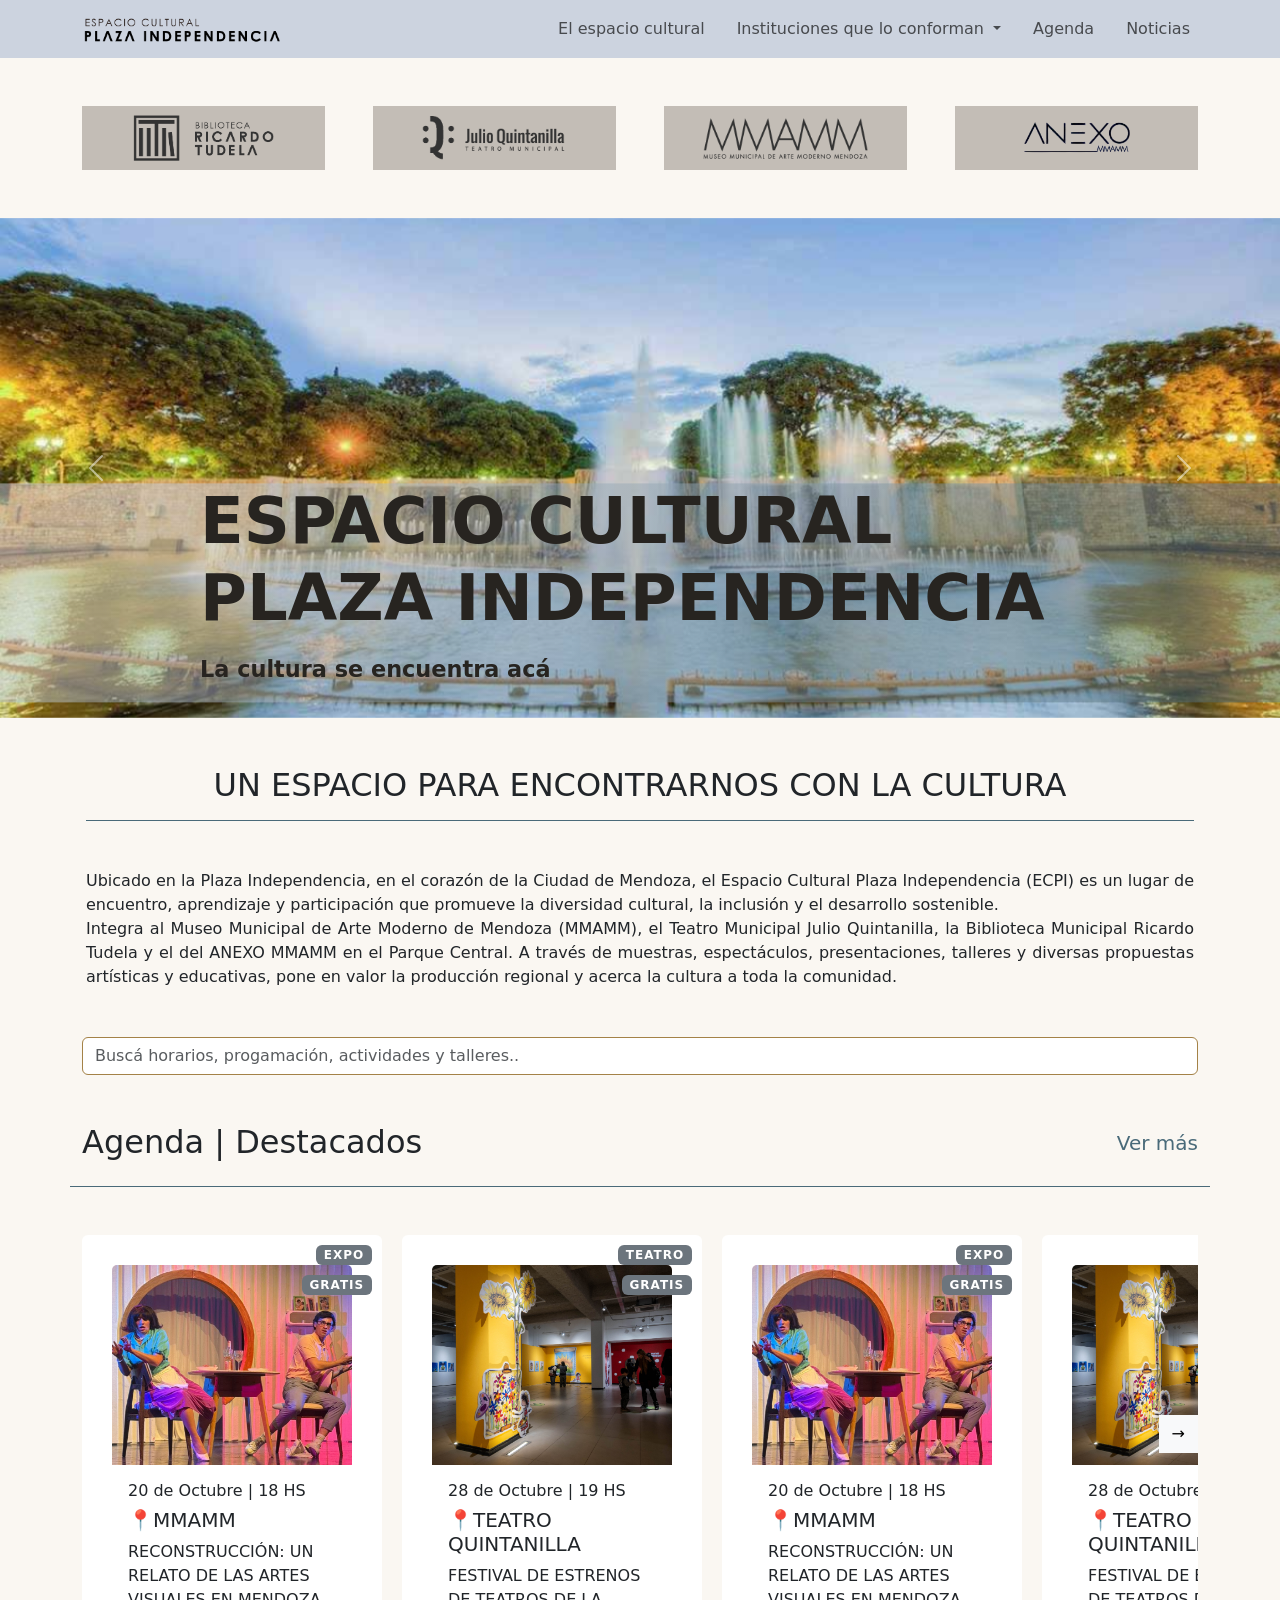
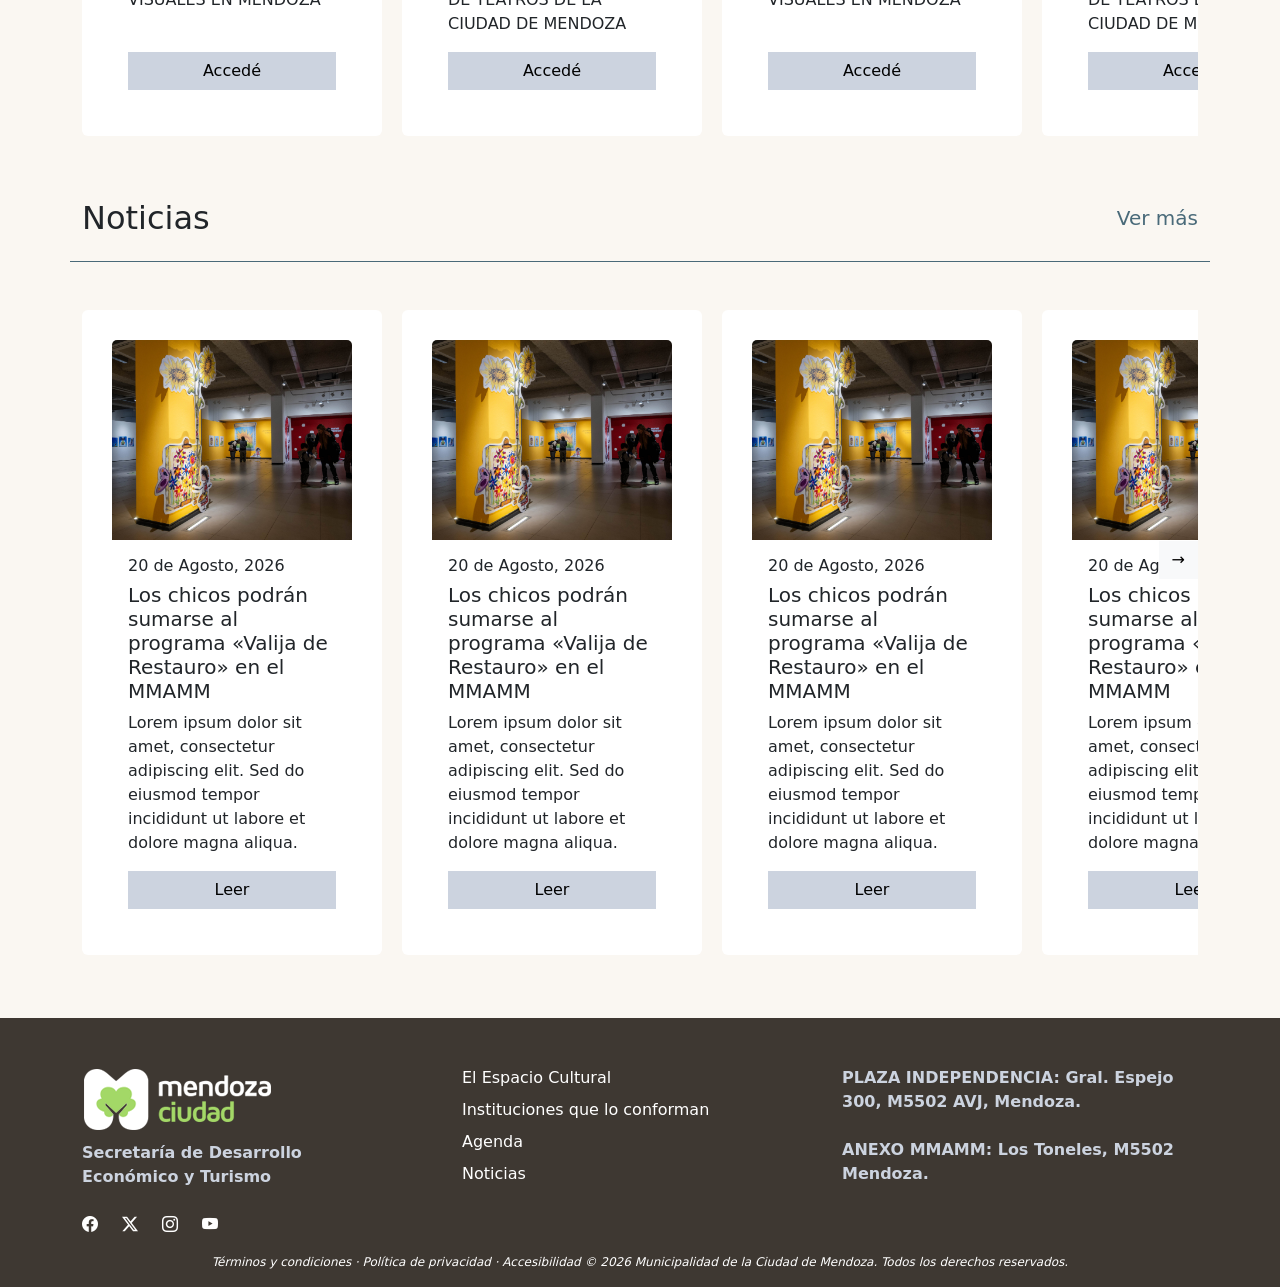
==== index.html @ b630074d "Add files via upload nueva pagina mmamm" ====
<!DOCTYPE html>
<html lang="en">

<head>
    <meta charset="UTF-8">
    <meta name="viewport" content="width=device-width, initial-scale=1.0">
    <link href="https://cdn.jsdelivr.net/npm/bootstrap@5.3.8/dist/css/bootstrap.min.css" rel="stylesheet"
        integrity="sha384-sRIl4kxILFvY47J16cr9ZwB07vP4J8+LH7qKQnuqkuIAvNWLzeN8tE5YBujZqJLB" crossorigin="anonymous">
    <link rel="stylesheet" href="https://cdn.jsdelivr.net/npm/bootstrap-icons@1.13.1/font/bootstrap-icons.min.css">
    <link rel="stylesheet" href="./style.css">
    <title>Espacio Cultural Plaza Independencia</title>
</head>

<body>

    <nav class="navbar navbar-expand-lg">

        <div class="container">

            <!-- LOGO -->
            <a class="navbar-brand" href="#">
                <img src="./Images/logo_plaza.png" alt="Espacio Cultural Ciudad de Mendoza">
            </a>

            <!-- BOTÓN HAMBURGUESA -->
            <button class="navbar-toggler" type="button" data-bs-toggle="collapse" data-bs-target="#menuPrincipal"
                aria-controls="menuPrincipal" aria-expanded="false" aria-label="Abrir menú">

                <span class="navbar-toggler-icon"></span>

            </button>

            <!-- MENÚ -->
            <div class="collapse navbar-collapse" id="menuPrincipal">

                <ul class="navbar-nav ms-auto  gap-1 gap-lg-3">

                    <li class="nav-item">
                        <a class="nav-link" href="#espacio-cultural">
                            El espacio cultural
                        </a>
                    </li>

                    <li class="nav-item dropdown">
                        <a class="nav-link dropdown-toggle" href="#" role="button" data-bs-toggle="dropdown"
                            aria-expanded="false">
                            Instituciones que lo conforman
                        </a>

                        <ul class="dropdown-menu">
                            <li>
                                <a class="dropdown-item" href="./biblio.html">
                                    Biblioteca Ricardo Tudela
                                </a>
                            </li>

                            <li>
                                <a class="dropdown-item" href="./teatro.html">
                                    Teatro Quintanilla
                                </a>
                            </li>

                            <li>
                                <a class="dropdown-item" href="#">
                                    MMAMM
                                </a>
                            </li>
                            <li>
                                <a class="dropdown-item" href="#">
                                    ANEXO MMAMM
                                </a>
                            </li>
                        </ul>
                    </li>

                    <li class="nav-item">
                        <a class="nav-link" href="#agenda">
                            Agenda
                        </a>
                    </li>

                    <li class="nav-item">
                        <a class="nav-link" href="#noticias">
                            Noticias
                        </a>
                    </li>

                </ul>

            </div>

        </div>

    </nav>
    <!-- BOTONES-->
    <section class="botones container d-flex flex-wrap justify-content-center gap-5 mt-5">
        <a href="./biblio.html" class="btn boton-institucion" id="biblio">
            <img src="./Images/biblio.png">
        </a>
        <a href="./teatro.html" class="btn boton-institucion" id="teatro">
            <img src="./Images/teatro.png">
        </a>
        <a href="./mmamm.html" class="btn boton-institucion" id="museo">
            <img src="./Images/museo.png">
        </a>
        <a href="#" class="btn boton-institucion" id="anexo">
            <img src="./Images/anexo.png">
        </a>
    </section>
    <!-- CAROUSEL-->
    <section id="carouselExample" class="carousel slide mi-carousel mt-5" data-bs-ride="carousel"
        data-bs-interval="3000">

        <div class="carousel-inner">

            <div class="carousel-item active">
                <img src="./Images/plaza-independencia.jpeg" class="d-block w-100" alt="Plaza Independencia">
            </div>

            <div class="carousel-item">
                <img src="./Images/plaza-independencia2.jpeg" class="d-block w-100" alt="Plaza Independencia">
            </div>

            <div class="carousel-item">
                <img src="./Images/plaza-independencia3.jpeg" class="d-block w-100" alt="Plaza Independencia">
            </div>

        </div>

        <!-- TEXTO SOBRE LA IMAGEN -->
        <div class="hero-texto">
            <h1 class="con-cursor">ESPACIO CULTURAL<br>PLAZA INDEPENDENCIA</h1>
            <p class="con-cursor">La cultura se encuentra acá</p>
        </div>

        <button class="carousel-control-prev" type="button" data-bs-target="#carouselExample" data-bs-slide="prev">
            <span class="carousel-control-prev-icon" aria-hidden="true"></span>
            <span class="visually-hidden">Anterior</span>
        </button>

        <button class="carousel-control-next" type="button" data-bs-target="#carouselExample" data-bs-slide="next">
            <span class="carousel-control-next-icon" aria-hidden="true"></span>
            <span class="visually-hidden">Siguiente</span>
        </button>

    </section>
    <!-- QUIENES SOMOS-->
    <section class="container mt-5 mb-5 px-3">
        <h2 class="text-center pb-3 encabezado-seccion con-cursor">UN ESPACIO PARA ENCONTRARNOS CON LA CULTURA</h2>
        <div class="descrip-biblio text-justificado mt-5 con-cursor">
            Ubicado en la Plaza Independencia, en el corazón de la Ciudad de
            Mendoza, el Espacio Cultural Plaza Independencia (ECPI) es un lugar de encuentro, aprendizaje y
            participación que promueve la diversidad cultural, la inclusión y el desarrollo sostenible.<BR>

            Integra al <span class="espacios">Museo Municipal de Arte Moderno de Mendoza (MMAMM)</span>, el <span
                class="espacios">Teatro Municipal Julio Quintanilla</span>, la
            <span class="espacios">Biblioteca Municipal Ricardo Tudela</span> y el del <span class="espacios">ANEXO
                MMAMM</span> en el Parque Central. A través de muestras,
            espectáculos, presentaciones, talleres y diversas propuestas artísticas y educativas, pone en valor la
            producción regional y acerca la cultura a toda la comunidad.
        </div>

    </section>
    <!-- BUSCADOR-->
    <section class="container input-group buscador mx-auto mt-5 mb-5">
        <!--<span class="input-group-text">
            🔍
        </span>-->

        <input type="search" class="form-control" placeholder="Buscá horarios, progamación, actividades y talleres..">
    </section>
    <!-- AGENDA-->
    <section class="container mt-5">
        <!-- TITULO-->
        <div class="row align-items-center encabezado-seccion pb-3">

            <div class="col">
                <h2 class="con-cursor">Agenda | Destacados</h2>
            </div>

            <div class="col text-end">
                <h5 class="con-cursor"><a href="#">Ver más</a></h5>
            </div>

        </div>

        <!-- CARDS-->
        <div class="cards-wrapper mt-5">
            <button class="btn btn-light" id="botonScrollLeft">←</button>
            <div class="cards-container">

                <div class="card" style="width: 18rem;">
                    <span class="badge text-bg-secondary tipo">EXPO</span>
                    <span class="badge text-bg-secondary gratis">GRATIS</span>
                    <img src="./Images/unnamed.jpg" class="card-img-top" alt="AGENDA">
                    <div class="card-body">
                        <h6 class="card-title">20 de Octubre | 18 HS</h6>
                        <h5>📍MMAMM</h5>
                        <p class="card-text">RECONSTRUCCIÓN: UN RELATO DE LAS ARTES VISUALES EN MENDOZA</p>
                        <a href="#" class="btn btn-primary btn-verMas">Accedé</a>
                    </div>
                </div>

                <div class="card" style="width: 18rem;">
                    <span class="badge text-bg-secondary tipo">TEATRO</span>
                    <span class="badge text-bg-secondary gratis">GRATIS</span>
                    <img src="./Images/unnamed-1-2048x1366.jpg" class="card-img-top" alt="AGENDA">
                    <div class="card-body">
                        <h6 class="card-title">28 de Octubre | 19 HS</h6>
                        <h5>📍TEATRO QUINTANILLA</h5>
                        <p class="card-text">FESTIVAL DE ESTRENOS DE TEATROS DE LA CIUDAD DE MENDOZA</p>
                        <a href="#" class="btn btn-primary btn-verMas">Accedé</a>
                    </div>
                </div>

                <div class="card" style="width: 18rem;">
                    <span class="badge text-bg-secondary tipo">EXPO</span>
                    <span class="badge text-bg-secondary gratis">GRATIS</span>
                    <img src="./Images/unnamed.jpg" class="card-img-top" alt="AGENDA">
                    <div class="card-body">
                        <h6 class="card-title">20 de Octubre | 18 HS</h6>
                        <h5>📍MMAMM</h5>
                        <p class="card-text">RECONSTRUCCIÓN: UN RELATO DE LAS ARTES VISUALES EN MENDOZA</p>
                        <a href="#" class="btn btn-primary btn-verMas">Accedé</a>
                    </div>
                </div>

                <div class="card" style="width: 18rem;">
                    <span class="badge text-bg-secondary tipo">TEATRO</span>
                    <span class="badge text-bg-secondary gratis">GRATIS</span>
                    <img src="./Images/unnamed-1-2048x1366.jpg" class="card-img-top" alt="AGENDA">
                    <div class="card-body">
                        <h6 class="card-title">28 de Octubre | 19 HS</h6>
                        <h5>📍TEATRO QUINTANILLA</h5>
                        <p class="card-text">FESTIVAL DE ESTRENOS DE TEATROS DE LA CIUDAD DE MENDOZA</p>
                        <a href="#" class="btn btn-primary btn-verMas">Accedé</a>
                    </div>
                </div>

                <div class="card" style="width: 18rem;">
                    <span class="badge text-bg-secondary tipo">EXPO</span>
                    <span class="badge text-bg-secondary gratis">GRATIS</span>
                    <img src="./Images/unnamed.jpg" class="card-img-top" alt="AGENDA">
                    <div class="card-body">
                        <h6 class="card-title">20 de Octubre | 18 HS</h6>
                        <h5>📍MMAMM</h5>
                        <p class="card-text">RECONSTRUCCIÓN: UN RELATO DE LAS ARTES VISUALES EN MENDOZA</p>
                        <a href="#" class="btn btn-primary btn-verMas">Accedé</a>
                    </div>
                </div>

                <div class="card" style="width: 18rem;">
                    <span class="badge text-bg-secondary tipo">TEATRO</span>
                    <span class="badge text-bg-secondary gratis">GRATIS</span>
                    <img src="./Images/unnamed-1-2048x1366.jpg" class="card-img-top" alt="AGENDA">
                    <div class="card-body">
                        <h6 class="card-title">28 de Octubre | 19 HS</h6>
                        <h5>📍TEATRO QUINTANILLA</h5>
                        <p class="card-text">FESTIVAL DE ESTRENOS DE TEATROS DE LA CIUDAD DE MENDOZA</p>
                        <a href="#" class="btn btn-primary btn-verMas">Accedé</a>
                    </div>
                </div>

                <div class="card" style="width: 18rem;">
                    <span class="badge text-bg-secondary tipo">EXPO</span>
                    <span class="badge text-bg-secondary gratis">GRATIS</span>
                    <img src="./Images/unnamed.jpg" class="card-img-top" alt="AGENDA">
                    <div class="card-body">
                        <h6 class="card-title">20 de Octubre | 18 HS</h6>
                        <h5>📍MMAMM</h5>
                        <p class="card-text">RECONSTRUCCIÓN: UN RELATO DE LAS ARTES VISUALES EN MENDOZA</p>
                        <a href="#" class="btn btn-primary btn-verMas">Accedé</a>
                    </div>
                </div>
            </div>
            <button class="btn btn-light" id="botonScrollRight">→</button>
        </div>
    </section>
    <!-- NOTICIAS-->
    <section class="container mt-5">
        <!-- TITULO-->
        <div class="row align-items-center encabezado-seccion pb-3">

            <div class="col">
                <h2 class="con-cursor">Noticias</h2>
            </div>

            <div class="col text-end">
                <h5 class="con-cursor"> <a href="#">Ver más</a></h5>
            </div>

        </div>

        <!-- CARDS-->
        <div class="cards-wrapper mt-5">
            <button class="btn btn-light" id="botonScrollLeftNews">←</button>
            <div class="cards-container news-container">

                <div class="card noticia-card" style="width: 24rem;">
                    <img src="./Images/unnamed-1-2048x1366.jpg" class="card-img-top" alt="noticias">
                    <div class="card-body">
                        <h6 class="card-title">20 de Agosto, 2026</h6>
                        <h5 class="card-title">Los chicos podrán sumarse al programa «Valija de Restauro» en el MMAMM
                        </h5>
                        <p class="card-text">Lorem ipsum dolor sit amet, consectetur adipiscing elit. Sed do eiusmod
                            tempor incididunt ut labore et dolore magna aliqua.</p>
                        <a href="#" class="btn btn-primary btn-verMas">Leer</a>
                    </div>
                </div>

                <div class="card noticia-card" style="width: 24rem;">
                    <img src="./Images/unnamed-1-2048x1366.jpg" class="card-img-top" alt="noticias">
                    <div class="card-body">
                        <h6 class="card-title">20 de Agosto, 2026</h6>
                        <h5 class="card-title">Los chicos podrán sumarse al programa «Valija de Restauro» en el MMAMM
                        </h5>
                        <p class="card-text">Lorem ipsum dolor sit amet, consectetur adipiscing elit. Sed do eiusmod
                            tempor incididunt ut labore et dolore magna aliqua.</p>
                        <a href="#" class="btn btn-primary btn-verMas">Leer</a>
                    </div>
                </div>

                <div class="card noticia-card" style="width: 24rem;">
                    <img src="./Images/unnamed-1-2048x1366.jpg" class="card-img-top" alt="noticias">
                    <div class="card-body">
                        <h6 class="card-title">20 de Agosto, 2026</h6>
                        <h5 class="card-title">Los chicos podrán sumarse al programa «Valija de Restauro» en el MMAMM
                        </h5>
                        <p class="card-text">Lorem ipsum dolor sit amet, consectetur adipiscing elit. Sed do eiusmod
                            tempor incididunt ut labore et dolore magna aliqua.</p>
                        <a href="#" class="btn btn-primary btn-verMas">Leer</a>
                    </div>
                </div>

                <div class="card noticia-card" style="width: 24rem;">
                    <img src="./Images/unnamed-1-2048x1366.jpg" class="card-img-top" alt="noticias">
                    <div class="card-body">
                        <h6 class="card-title">20 de Agosto, 2026</h6>
                        <h5 class="card-title">Los chicos podrán sumarse al programa «Valija de Restauro» en el MMAMM
                        </h5>
                        <p class="card-text">Lorem ipsum dolor sit amet, consectetur adipiscing elit. Sed do eiusmod
                            tempor incididunt ut labore et dolore magna aliqua.</p>
                        <a href="#" class="btn btn-primary btn-verMas">Leer</a>
                    </div>
                </div>

                <div class="card noticia-card" style="width: 24rem;">
                    <img src="./Images/unnamed-1-2048x1366.jpg" class="card-img-top" alt="noticias">
                    <div class="card-body">
                        <h6 class="card-title">20 de Agosto, 2026</h6>
                        <h5 class="card-title">Los chicos podrán sumarse al programa «Valija de Restauro» en el MMAMM
                        </h5>
                        <p class="card-text">Lorem ipsum dolor sit amet, consectetur adipiscing elit. Sed do eiusmod
                            tempor incididunt ut labore et dolore magna aliqua.</p>
                        <a href="#" class="btn btn-primary btn-verMas">Leer</a>
                    </div>
                </div>

            </div>
            <button class="btn btn-light" id="botonScrollRightNews">→</button>
        </div>


    </section>
    <!-- FOOTER-->
    <section class="footer">
        <div class="container mt-5 pt-5 ">
            <div class="row g-4">
                <div class="col-12 col-md-4 d-flex flex-column gap-2 primer-columna">
                    <div class="d-flex align-items-start logo"><img src="./Images/logo-footer.png"></div>
                    <div>
                        <p class="con-cursor"> Secretaría de Desarrollo<br>
                            Económico y Turismo</p>
                    </div>
                    <div class="d-flex gap-4">
                        <a href="#"><i class="bi bi-facebook"></i></a>
                        <a href="#"><i class="bi bi-twitter-x"></i></a>
                        <a href="#"><i class="bi bi-instagram"></i></a>
                        <a href="#"><i class="bi bi-youtube"></i></a>
                    </div>
                </div>
                <div class="col-12 col-md-4 seg-columna">
                    <ul class="d-flex flex-column gap-2 ps-0 lista-footer">
                        <li><a href="#">El Espacio Cultural</a></li>
                        <li><a href="#">Instituciones que lo conforman</a></li>
                        <li><a href="#">Agenda</a></li>
                        <li><a href="#">Noticias</a></li>
                    </ul>
                </div>
                <div class="col-12 col-md-4 ultima-columna d-flex flex-column gap-2">
                    <p class="con-cursor"> PLAZA INDEPENDENCIA:
                        Gral. Espejo 300, M5502 AVJ, Mendoza.</p>

                    <p class="con-cursor"> ANEXO MMAMM:
                        Los Toneles, M5502 Mendoza.</p>

                </div>
            </div>
            <div class="row piso-footer pt-3 pb-3">
                <div class="col-12 con-cursor">Términos y condiciones · Política de privacidad · Accesibilidad
                    © 2026 Municipalidad de la Ciudad de Mendoza. Todos los derechos reservados.
                </div>
            </div>
        </div>


    </section>








    <script src="./script.js"> </script>
    <script src="https://cdn.jsdelivr.net/npm/bootstrap@5.3.8/dist/js/bootstrap.bundle.min.js"
        integrity="sha384-FKyoEForCGlyvwx9Hj09JcYn3nv7wiPVlz7YYwJrWVcXK/BmnVDxM+D2scQbITxI"
        crossorigin="anonymous"></script>
</body>

</html>
---- style.css ----
:root {
--color-nav: #CCD3DF;
--color-texto-nav: #2C3D44;
--color-fondo: #FAF7F2;
--color-fondo-cardAgenda: #D9D9D9;
--color-fondo-cardNoticia: #FFFFFF;
--color-letras-hero: #272420;
--color-texto-titulos: #000000;
--color-footer: #3E3832;
--color-boton-espacios-base: #C3BDB6;
--color-boton-biblio: #876B3B;
--color-boton-teatro: #5E6435;
--color-boton-mam: #3B545E;
--color-boton-anexo: #598192;
--color-badge-tipo: #AFB77B; 
--color-badge-gratis: #AFB77B;
--color-borde-buscador: #A48247;
--color-fondo-info: #DEDBD8;
--color-fondo-celeste: #598192;
--color-fondo-celeste-bright: #D6DEE1;
--color-fondos-biblio: #D2C2A8; 
--color-btn-vermas: #919B4F;
--color-btn-vermas-hover: #444828;
--color-btn-noticias: #496A79;
--color-fondos-teatro: #C9CEAC;
--color-hover-teatro: #2A2D1B;
--color-cards-teatro-detalle: #E1E3D4;
--color-card-informativa: #E4DED2;
}


body {

    background-color: var(--color-fondo);

}


.navbar-brand img {
    width: 200px;
    min-width: 120px;
    height: auto;
    transition: transform 1s ease-in-out;
}

.navbar-brand:hover {
    transform: scale(1.05);
   

}

/* Tablet */
@media (max-width: 991px) {
    .navbar-brand img {
        width: 180px;
    }
}

/* Celular */
@media (max-width: 576px) {
    .navbar-brand img {
        width: 160px;
    }
}

.navbar {
    background-color: var(--color-nav);
}

.nav-link {
     transition: transform 0.2s ease;
}

.nav-link:hover {
    transform: scale(1.03);
    
}


/*--------BOTONES---------*/

.botones img{
    height: 50px;
    width: 215px;
    object-fit: contain;
}

.botones a{
    background-color: var(--color-boton-espacios-base);
    border-radius: 0;
    flex: 1;
}


#biblio:hover {
    background-color: var(--color-boton-biblio);
    box-shadow:  0 0 8px var(--color-boton-biblio);

}

#biblio:active {
    background-color:var(--color-boton-biblio);
}

#teatro:hover {
    background-color: var(--color-boton-teatro);
    box-shadow:  0 0 8px var(--color-boton-teatro);

}

#museo:hover {
    background-color: var(--color-boton-mam);
    box-shadow:  0 0 8px var(--color-boton-mam);

}

#anexo:hover {
    background-color: var(--color-boton-anexo);
    box-shadow:  0 0 8px var(--color-boton-anexo);

}

/*--------SLIDES---------*/

.mi-carousel {
    width: 100%;
    margin: 0 auto;
    position: relative;
    overflow: hidden;
}

.mi-carousel .carousel-item img {
    width: 100%;
    height: 500px;
    object-fit: cover;
}


.hero-texto {
    position: absolute;
    top: 75%;
    transform: translateY(-50%);
    z-index: 10;
    color: var(--color-letras-hero);    

    background: linear-gradient(
        135deg,
        rgba(204, 211, 223, 0.5),
        rgba(73, 106, 121, 0.5)
    );
    padding: 0 200px;
    width: 100%;
}

.hero-texto h1 {
    font-size: clamp(2rem, 5vw, 4rem);
    font-weight: 700;
    margin-bottom: 1rem;
}

.hero-texto p {
    font-size: clamp(1rem, 3vw, 1.4rem);
    font-weight: 600;
}

@media (max-width: 576px) {

    .mi-carousel {
        width: 100%;
        
    }

    .mi-carousel .carousel-item img {
        height: 350px;
    }

    .hero-texto {
        top: 50%;
        left: 5%;
        width: 60%;
        padding: 10px 15px;
    }

    .hero-texto h1 {
        font-size: 1.5rem;
        margin-bottom: 0.3rem;
    }

    .hero-texto p {
        font-size: 1rem;
    }
}

/*------------DESCRIPCION ESPACIO CULTURAL--------------*/

.espacios {
    transition: all 0.25s ease, color 0.25s ease;
    border-radius: 4px;
}

@media (hover: hover) {
    .espacios:hover {
        background-color: #E8E9E0;
        color: var(--color-boton-teatro);
        cursor: default;
        font-weight: 500;
    }
}

@media (prefers-reduced-motion: reduce) {
    .espacios {
        transition: none;
    }
}


/*------------BUSCADOR--------------*/

.buscador {
    width: 100%;
}


.buscador .input-group-text {
    background-color: var(--color-boton-espacios-base);
    border-color: var(--color-borde-buscador);
    
}

.buscador .form-control {
    border-color: var(--color-borde-buscador);
    background-color: var(--color-fondo-cardNoticia);
}

.buscador .form-control:focus {
    border-color: var(--color-btn-noticias);
    box-shadow: none;
}

@media (max-width: 576px) {

    .buscador {
        width: 100%;
    }
}


/*------------AGENDA--------------*/

.encabezado-seccion {
    border-bottom: 1px solid var(--color-btn-noticias);
}

.encabezado-seccion a{
    text-decoration: none;
    color: var(--color-btn-noticias);
}

.encabezado-seccion a:hover {
    color: var(--color-boton-mam);
    font-weight: 650;
}

.encabezado-seccion a:active {
    color: var(--color-boton-mam);
    font-weight: 650;
}

.btn {
    border-radius: 0;
    
}


.btn-verMas{
    background-color: var(--color-nav);
    border-color: var(--color-nav);
    color: var(--color-texto-titulos);

}

.btn-verMas:hover {
    background-color: var(--color-boton-mam);
    border-color: var(--color-boton-mam);
    
}


.btn-verMas-biblio{
    background-color: var(--color-fondos-biblio);
    border-color: var(--color-fondos-biblio);
    color: var(--color-texto-titulos);

}

.btn-verMas-biblio:hover {
    background-color: var(--color-btn-vermas-hover);
    border-color: var(--color-btn-vermas-hover);
    
}



.tipo {
    position: absolute;
    align-self: end;
    top: 10px;
    right: 10px;
    letter-spacing: 1px;
    
}

.gratis  {
    position: absolute;
    align-self: end;
    top: 40px;
    right: 10px;
    letter-spacing: 1px;

}


.cards-container {
    display: flex;
    gap: 20px;
    overflow-x: auto;
    padding-bottom: 15px;
    scrollbar-width: none;
    position: relative;
    width: 100%;
    

}



.cards-container .card {
    flex: 0 0 300px;
}

.card {
    border: none;
}


.cards-container .card img {
    width: 100%;
    height: 200px;
    object-fit: cover;
}

/* saco la barra del scroll*/
.cards-container::-webkit-scrollbar {
    display: none;
}

.cards-wrapper {
    position: relative;
    width: 100%;
}

.noticia-card {
    flex: 0 0 500px;
}

.noticia-card img {
    width: 100%;
    height: 280px;
    object-fit: cover;
}



#botonScrollRight {
    position: absolute;
    right: 0;
    top: 35%;
    z-index: 10;
    
}

#botonScrollLeft {
    position: absolute;
    display: none;
    left: 0;
    top: 35%;
    z-index: 10;
}

#botonScrollLeftNews {
    position: absolute;
    display: none;
    left: 0;
    top: 35%;
    z-index: 10;
}

#botonScrollRightNews {
    position: absolute;
    right: 0;
    top: 35%;
    z-index: 10;

}


/* Mantener las tarjetas del carrusel en una fila */
.cards-container {
    align-items: stretch;
}

/* Cada tarjeta conserva su ancho y ocupa la altura de la fila */
.cards-container .card {
    display: flex;
    flex-direction: column;
    flex-shrink: 0;
}

/* El cuerpo ocupa el espacio disponible */
.cards-container .card-body {
    display: flex;
    flex-direction: column;
    flex: 1;
}

/* Todos los botones quedan abajo */
.cards-container .btn-verMas {
    margin-top: auto;
    width: 100%;
}


@media (max-width: 575.98px) {
    #botonScrollRight,
    #botonScrollLeft {
        display: none !important;
    }
}


/*------------NOTICIAS--------------*/

.btn-noticia{
    background-color: var(--color-btn-noticias);
}

.btn-noticia:hover {
    background-color: var(--color-texto-nav);
}


/*------------FOOTER--------------*/





.footer {
    background-color: var(--color-footer);
}

.footer p, .footer li{
    color: var(--color-nav);
}

.lista-footer li{
list-style:  none;
}

li a{
    text-decoration: none;
    color: var(--color-fondo-cardNoticia);
    
}

li{
    transition: transform 0.2s ease-in;
}

.lista-footer li:hover{
    transform: scale(1.02);
}


.logo {
    
    display: block;
    margin-left: 0;
    margin-right: auto;
}

.primer-columna {
    font-weight: 600;
    justify-content: center;
}

.seg-columna {
    justify-content: left;
}


.ultima-columna {
    
    text-align: left;
    font-weight: 600;
    
}

.bi {
    color: var(--color-fondo-cardNoticia);
    height: 30px;
    width: auto;
    
}


.piso-footer{
    color: var(--color-fondo-cardNoticia);
    justify-content: center;
    font-style: italic;
    text-align: center;
}

.piso-footer {
    font-size: 12px;
}


/*------------HERO BIBLIOTECA--------------*/

#fotoBiblio, #fotoTeatro, #fotoMmamm {
    width: 100%;
    height: 500px;
    object-fit: cover;
}



/*------------HITOS HISTORICOS BIBLIOTECA--------------*/


/* HISTORIA - LÍNEA DE TIEMPO HORIZONTAL */


.linea-tiempo-horizontal {
    display: grid;
    grid-template-columns: repeat(3, minmax(0, 1fr));
    position: relative;
}

/* Línea que conecta los hitos */
.linea-tiempo-horizontal::before {
    content: "";
    position: absolute;
    top: 9px;
    left: 0;
    right: 0;
    height: 2px;
    background-color: var(--color-boton-biblio);
}

/* Cada hito */
.hito-horizontal {
    position: relative;
    min-width: 0;
    padding: 0 20px;
}

/* Año y punto */
.hito-marca {
    position: relative;
    display: flex;
    flex-direction: column;
    align-items: flex-start;
    margin-bottom: 25px;
}

/* Punto circular */
.hito-marca::before {
    content: "";
    width: 16px;
    height: 16px;
    background-color: var(--color-boton-biblio);
    border: 3px solid var(--color-fondo);
    border-radius: 50%;
    box-sizing: content-box;
    z-index: 1;
    margin-left: -7px;
}

/* Texto del año */
.hito-marca span {
    color: var(--color-boton-biblio);
    font-size: 1.5rem;
    font-weight: 600;
    margin-top: 12px;
}

/* Contenido */
.hito-texto {
    padding-top: 5px;
    border-top: 1px solid var(--color-fondo-cardAgenda);
}

.hito-texto h3 {
    font-size: 1.15rem;
    margin: 15px 0 10px;
}

.hito-texto p {
    font-size: 0.95rem;
    line-height: 1.7;
    margin-bottom: 0;
}

/* Adaptación para tablet */
@media (max-width: 767.98px) {
    .hito-horizontal {
        padding: 0 12px;
    }

    .hito-marca span {
        font-size: 1.2rem;
    }

    .hito-texto h3 {
        font-size: 1rem;
    }
}

/* Adaptación para celular */
@media (max-width: 575.98px) {
    .linea-tiempo-horizontal {
        grid-template-columns: 1fr;
        gap: 25px;
    }

    /* La línea pasa a ser vertical */
    .linea-tiempo-horizontal::before {
        top: 8px;
        bottom: 8px;
        left: 7px;
        right: auto;
        width: 2px;
        height: auto;
    }

    .hito-horizontal {
        padding: 0 0 0 28px;
    }

    .hito-marca {
        margin-bottom: 12px;
    }

    .hito-marca::before {
        position: absolute;
        left: -28px;
        top: 0;
    }

    .hito-marca span {
        margin-top: 0;
        font-size: 1.4rem;
    }

    .hito-texto {
        border-top: none;
    }

    .hito-texto h3 {
        margin-top: 0;
        font-size: 1.1rem;
    }
}


/* ANIMACIONES DE LA LÍNEA DE TIEMPO */

.hito-marca::before {
    transition: transform 0.25s ease;
}

.hito-texto {
    transition: transform 0.25s ease;
}

/* Efectos para dispositivos que permiten hover */
@media (hover: hover) {

    .hito-horizontal:hover .hito-marca::before {
        transform: scale(1.3);
    }

    .hito-horizontal:hover .hito-texto {
        transform: translateY(5px);
    }

}

/* Respetar la preferencia de movimiento reducido */
@media (prefers-reduced-motion: reduce) {

    .hito-marca::before,
    .hito-texto {
        transition: none;
    }

}

@media (hover: hover) {
    .hito-horizontal:hover {
        cursor: default;
    }
}





/*------------DESCRIPCIÓN BIBLIOTECA--------------*/

.info-biblio {
    padding: 30px 30px;
    background-color: var(--color-fondos-biblio);
    border-radius: 10px;
}

.text-justificado{
    text-align: justify;
}





/*------------ AGENDA BIBLIO -----------------*/

/*APLICADO A ACORDEONES PARA QUE SEAN RESPONSIVES Y OCUPEN TODO EL ANCHO DEL CONTAINER*/
.columna-mision, .columna-vision{
    padding-left: 0;
    padding-right: 0;

}

@media (max-width: 575.98px) {
    .columna-mision,
    .columna-vision {
        padding-left: 12px;
        padding-right: 12px;
    }
}

@media (min-width: 576px) {
    .columna-mision {
        padding-right: 12px;
    }

    .columna-vision {
        padding-left: 12px;
    }
}

.accordion-button.biblio-color:not(.collapsed), .accordion-button.biblio-color {
    background-color: var(--color-fondos-biblio);
}

.accordion-button.biblio-color-2:not(.collapsed), .accordion-button.biblio-color-2 {
    background-color: var(--color-fondos-biblio);
}

.accordion-button.teatro-color:not(.collapsed), .accordion-button.teatro-color {
    background-color: var(--color-fondos-teatro);
}

.accordion-button.teatro-color-2:not(.collapsed), .accordion-button.teatro-color-2 {
    background-color: var(--color-fondos-teatro);
}


.accordion-button.museo-color:not(.collapsed), .accordion-button.museo-color {
    background-color: var(--color-fondo-celeste);
}

.accordion-button.museo-color-2:not(.collapsed), .accordion-button.museo-color-2 {
    background-color: var(--color-fondo-celeste);
}






/*------------ACCESO A MATERIAL. Card INFO--------------*/

/*.card-actividad {
    width: 25rem;
    
}*/


.card {
    padding: 30px 30px;
}





/*------------Asociate--------------*/

li{
    list-style: inherit;
    transition: background-color 0.3s ease;
}

.asociate-li:hover {
    background-color: var(--color-fondo-celeste);
    font-weight: 600;
   
}


strong {
    display: inline-block;
    transition: all 0.3s ease;
    
}

strong:hover {
    
    transform: scale(1.03) translateY(-1 px);
    
}

.desbordado {
    overflow-wrap: anywhere;
}

/*---------NORMAS DE CONVIVENCIA-----------*/

.accordion-button i {
    color: var(--color-texto-titulos);
    font-size: 1.1rem;
    flex-shrink: 0;
    line-height: 1;
}

.accordion-button {
    display: flex;
    align-items: normal;
    gap: 12px;
}

.accordion-button:not(.collapsed) {
    color: var(--color-texto-titulos);
}

.faq-color {
    background-color: var(--color-fondo-celeste-bright);
}

.accordion-button.faq-color:not(.collapsed) {
    background-color: var(--color-fondo-celeste);
}

.accordion-button.faq-color:focus {
    box-shadow: 0 0 0 0.25rem rgba(135, 107, 59, 0.25);
  
    outline: none;
}

/*---------PREGUNTAS FRECUENTES-----------*/

.faq {
    background-color: var(--color-texto-nav);
    color: var(--color-fondo-cardNoticia);

}

.faq>i {
    color: var(--color-fondo-cardNoticia);

}

button.accordion-button.faq::after {
    filter: brightness(0) invert(1);
}

.accordion-button.faq:not(.collapsed) {
    background-color: var(--color-btn-noticias);
    color: #FFFFFF;
    box-shadow: none;
}


/*---------DATOS UTILES-----------*/


/* DATOS ÚTILES: EFECTO HOVER */

.dato-util {
    transition: transform 0.25s ease;
}

@media (hover: hover) {

    .dato-util:hover {
        transform: translateY(5px);
        cursor: default;
    }

    .con-cursor {
        cursor: default;
    }

}

/* Respetar la preferencia de movimiento reducido */
@media (prefers-reduced-motion: reduce) {

    .dato-util {
        transition: none;
    }

}

/*---------DESCRIPCION TEATRO-----------*/


.info-teatro {
    background-color: var(--color-fondos-teatro);
    padding: 30px 30px;
    border-radius: 10px;
}




.anclaTeatro {
    text-decoration: none;
    color: var(--color-texto-titulos);
    transition: background-color 0.25s ease, color 0.25s ease;
    border-radius: 4px;
    
}



@media (hover: hover) {
    .anclaTeatro:hover {
        
        color: var(--color-hover-teatro);
        cursor: pointer;
        font-weight: 600;
    }
}

@media (prefers-reduced-motion: reduce) {
    .anclaTeatro {
        transition: none;
    }
}

/*---------MISION Y VISION-----------*/

.accordion-button.teatro-color:not(.collapsed), .accordion-button.teatro-color {
    background-color: var(--color-fondos-teatro);
}



/*---------LA SALA-----------*/

.foto-sala {
    width: 100%;
    height: 350px;
    object-fit: cover;
    border-radius: 10px;
    
}

.card-teatro {
    background-color:var(--color-cards-teatro-detalle);
    padding: 1.5rem;
    border-radius: 8px;
    height: 100%;
    transition: transform 0.25s ease;
}

.card-teatro:hover {
    transform: translateY(-5px);
}

.btn-teatro {
    background-color: var(--color-btn-vermas-hover);
    border-color: var(--color-btn-vermas-hover);
}

.btn-teatro:hover {
     background-color: var(--color-boton-teatro);
     border-color: var(--color-boton-teatro);
}


/*---------MISION Y VISION-----------*/

.accordion-button.museo-color:not(.collapsed), .accordion-button.museo-color {
    background-color: var(--color-fondo-celeste);
}

.fuente-objetivo-mision {
    color: var(--color-fondo-cardNoticia);
}




/*------------HITOS HISTORICOS TEATRO--------------*/


/* HISTORIA DEL TEATRO - LÍNEA DE TIEMPO */

/* HISTORIA MMAMM - LÍNEA DE TIEMPO HORIZONTAL */

/* Color exclusivo de la línea de tiempo del MMAMM */
.historia-mmam {
    --color-linea-mmam: #B0C2CA;
}

/* Estructura de la línea de tiempo */
.historia-mmam .linea-tiempo-horizontal {
    display: grid;
    grid-template-columns: repeat(3, minmax(0, 1fr));
    position: relative;
}

/* Línea que conecta los hitos */
.historia-mmam .linea-tiempo-horizontal::before {
    content: "";
    position: absolute;
    top: 9px;
    left: 0;
    right: 0;
    height: 2px;
    background-color: var(--color-fondo-celeste);
}

/* Cada hito */
.historia-mmam .hito-horizontal {
    position: relative;
    min-width: 0;
    padding: 0 20px;
}

/* Año y punto */
.historia-mmam .hito-marca {
    position: relative;
    display: flex;
    flex-direction: column;
    align-items: flex-start;
    margin-bottom: 25px;
}

/* Punto circular */
.historia-mmam .hito-marca::before {
    content: "";
    width: 16px;
    height: 16px;
    background-color: var(--color-fondo-celeste);
    border: 3px solid var(--color-fondo);
    border-radius: 50%;
    box-sizing: content-box;
    z-index: 1;
    margin-left: -7px;
}

/* Texto del año */
.historia-mmam .hito-marca span {
    color: var(----color-fondo-celeste);
    font-size: 1.5rem;
    font-weight: 600;
    margin-top: 12px;
}

/* Contenido */
.historia-mmam .hito-texto {
    padding-top: 5px;
    border-top: 1px solid var(--color-fondo-cardAgenda);
}

.historia-mmam .hito-texto h3 {
    font-size: 1.15rem;
    margin: 15px 0 10px;
}

.historia-mmam .hito-texto p {
    font-size: 0.95rem;
    line-height: 1.7;
    margin-bottom: 0;
}

/* Adaptación para tablet */
@media (max-width: 767.98px) {
    .historia-mmam .hito-horizontal {
        padding: 0 12px;
    }

    .historia-mmam .hito-marca span {
        font-size: 1.2rem;
    }

    .historia-mmam .hito-texto h3 {
        font-size: 1rem;
    }
}

/* Adaptación para celular */
@media (max-width: 575.98px) {
    .historia-mmam .linea-tiempo-horizontal {
        grid-template-columns: 1fr;
        gap: 25px;
    }

    /* La línea pasa a ser vertical */
    .historia-mmam .linea-tiempo-horizontal::before {
        top: 8px;
        bottom: 8px;
        left: 7px;
        right: auto;
        width: 2px;
        height: auto;
    }

    .historia-mmam .hito-horizontal {
        padding: 0 0 0 28px;
    }

    .historia-mmam .hito-marca {
        margin-bottom: 12px;
    }

    .historia-mmam .hito-marca::before {
        position: absolute;
        left: -28px;
        top: 0;
    }

    .historia-mmam .hito-marca span {
        margin-top: 0;
        font-size: 1.4rem;
    }

    .historia-mmam .hito-texto {
        border-top: none;
    }

    .historia-mmam .hito-texto h3 {
        margin-top: 0;
        font-size: 1.1rem;
    }
}

/* ANIMACIONES DE LA LÍNEA DE TIEMPO */

.historia-mmam .hito-marca::before {
    transition: transform 0.25s ease;
}

.historia-mmam .hito-texto {
    transition: transform 0.25s ease;
}

/* Efectos para dispositivos que permiten hover */
@media (hover: hover) {
    .historia-mmam .hito-horizontal:hover .hito-marca::before {
        transform: scale(1.3);
    }

    .historia-mmam .hito-horizontal:hover .hito-texto {
        transform: translateY(5px);
    }

    .historia-mmam .hito-horizontal:hover {
        cursor: default;
    }
}

/* Respetar la preferencia de movimiento reducido */
@media (prefers-reduced-motion: reduce) {
    .historia-mmam .hito-marca::before,
    .historia-mmam .hito-texto {
        transition: none;
    }
}


/*------------DATOS UTILES MUSEO--------------*/

.info-museo {
    padding: 30px 30px;
    background-color: var(--color-fondo-celeste);
    border-radius: 10px;
    color: var(--color-fondo-cardNoticia);
}

/*------------LABORATORIO--------------*/

/* Imágenes del Laboratorio */
.imagen-laboratorio {
    width: 100%;
    height: auto;
    display: block;
}

/* Adaptación para celulares */
@media (max-width: 575.98px) {
    .laboratorio-seccion .imagen-laboratorio {
        max-width: 320px;
        margin: 0 auto;
    }

    .laboratorio-seccion h6 {
        text-align: center;
        margin-top: 8px;
    }
}



/* ===== VISITAS MMAMM ===== */

.visitas-mmamm {
    color: var(--color-texto-nav);
}

.card-visita-mmamm {
    border: 1px solid #DEDAD2;
    border-radius: 16px;
    overflow: hidden;
    transition: transform 0.2s ease;
}

.card-visita-mmamm:hover {
    transform: translateY(-3px);
}

.card-educativas {
    background-color: var(--color-fondo-celeste-bright);
}

.card-publico {
    background-color: var(--color-card-informativa);
}

.icono-visita-mmamm {
    font-size: 2rem;
}

.card-educativas .icono-visita-mmamm {
    color: #3B545E;
}

.card-publico .icono-visita-mmamm {
    color: #5E6435;
}

.card-visita-mmamm .h4 {
    color: var(--color-texto-nav);
    font-weight: 600;
}

.etiqueta-visita {
    display: inline-block;
    font-size: 0.75rem;
    font-weight: 600;
    letter-spacing: 0.04em;
    margin-top: 0.25rem;
}

.card-educativas .etiqueta-visita {
    color: #3B545E;
}

.card-publico .etiqueta-visita {
    color: #5E6435;
}

.card-visita-mmamm hr {
    border-color: #D5D0C7;
    opacity: 1;
    margin: 1.25rem 0;
}

.dato-visita-mmamm {
    display: flex;
    align-items: flex-start;
    gap: 0.75rem;
}

.dato-visita-mmamm > i {
    font-size: 1.2rem;
    flex-shrink: 0;
    margin-top: 0.1rem;
}

.card-educativas .dato-visita-mmamm > i {
    color: #3B545E;
}

.card-publico .dato-visita-mmamm > i {
    color: #5E6435;
}

.dato-visita-mmamm p {
    margin: 0.25rem 0 0;
    overflow-wrap: anywhere;
}

.dato-visita-mmamm a {
    color: inherit;
    text-decoration: underline;
    text-underline-offset: 3px;
}

.aclaracion-visita {
    font-size: 0.9rem;
    line-height: 1.5;
}

/* ===== MAPA MMAMM ===== */

.mapa-mmamm {
    border: 1px solid #DEDAD2;
    border-radius: 16px;
    overflow: hidden;
    background-color: var(--color-fondo);
}

.mapa-mmamm-info {
    display: flex;
    align-items: center;
    justify-content: space-between;
    gap: 1rem;
    padding: 1.25rem 1.5rem;
}

.mapa-mmamm-info p {
    font-size: 0.9rem;
    color: #5B5B5B;
}

.enlace-mapa-mmamm {
    display: inline-flex;
    align-items: center;
    gap: 0.4rem;
    flex-shrink: 0;
    color: #3B545E;
    font-weight: 600;
    text-decoration: none;
}

.enlace-mapa-mmamm:hover {
    text-decoration: underline;
    text-underline-offset: 3px;
}

.miniatura-mapa-mmamm {
    display: block;
    position: relative;
    height: 200px;
    overflow: hidden;
}

.miniatura-mapa-mmamm iframe {
    display: block;
    width: 100%;
    height: 100%;
    border: 0;
}

.indicacion-mapa-mmamm {
    position: absolute;
    right: 12px;
    bottom: 12px;
    display: inline-flex;
    align-items: center;
    gap: 0.4rem;
    padding: 0.5rem 0.75rem;
    background-color: #FAF7F2;
    color: #2C3D44;
    border-radius: 8px;
    font-size: 0.8rem;
    font-weight: 600;
    pointer-events: none;
}

/* ===== ADAPTACIÓN MÓVIL ===== */

@media (max-width: 575.98px) {

    .card-visita-mmamm .card-body {
        padding: 1.25rem !important;
    }

    .mapa-mmamm-info {
        align-items: flex-start;
        flex-direction: column;
        padding: 1.25rem;
    }

    .miniatura-mapa-mmamm {
        height: 180px;
    }
}
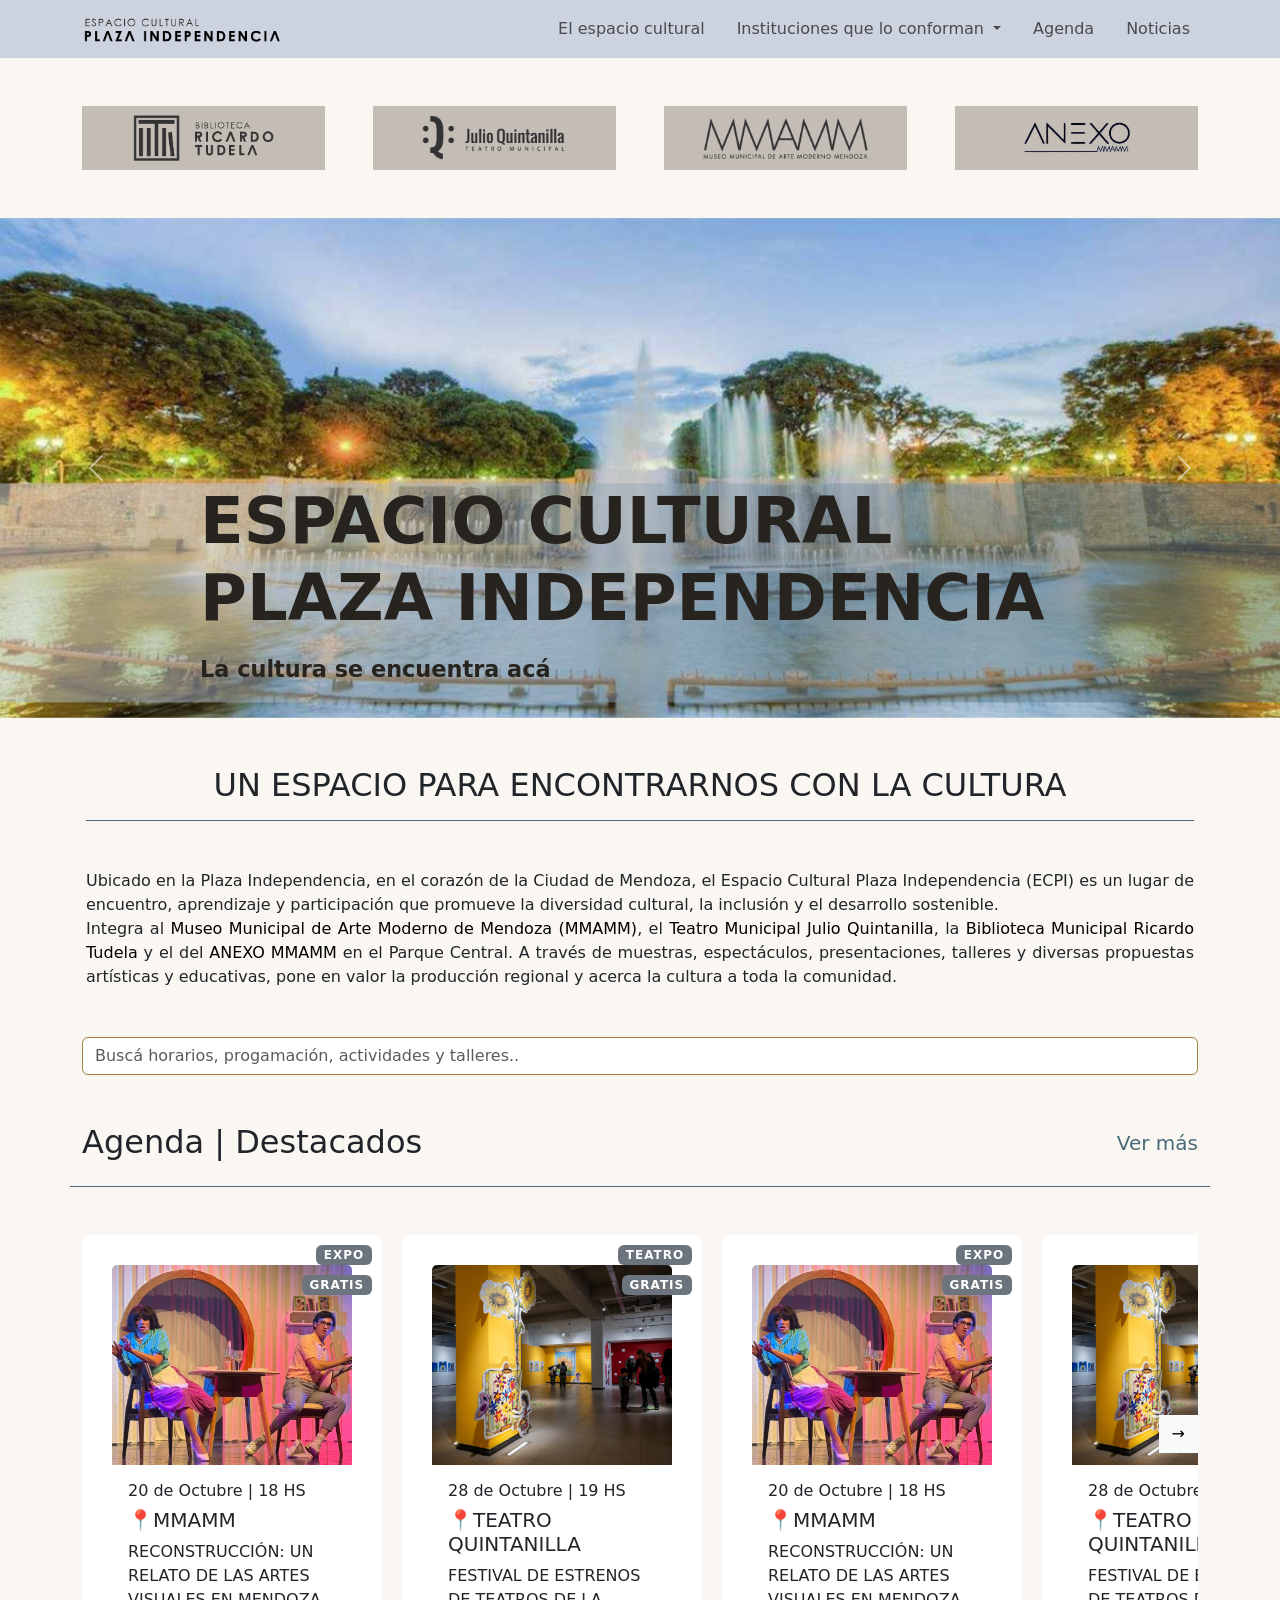
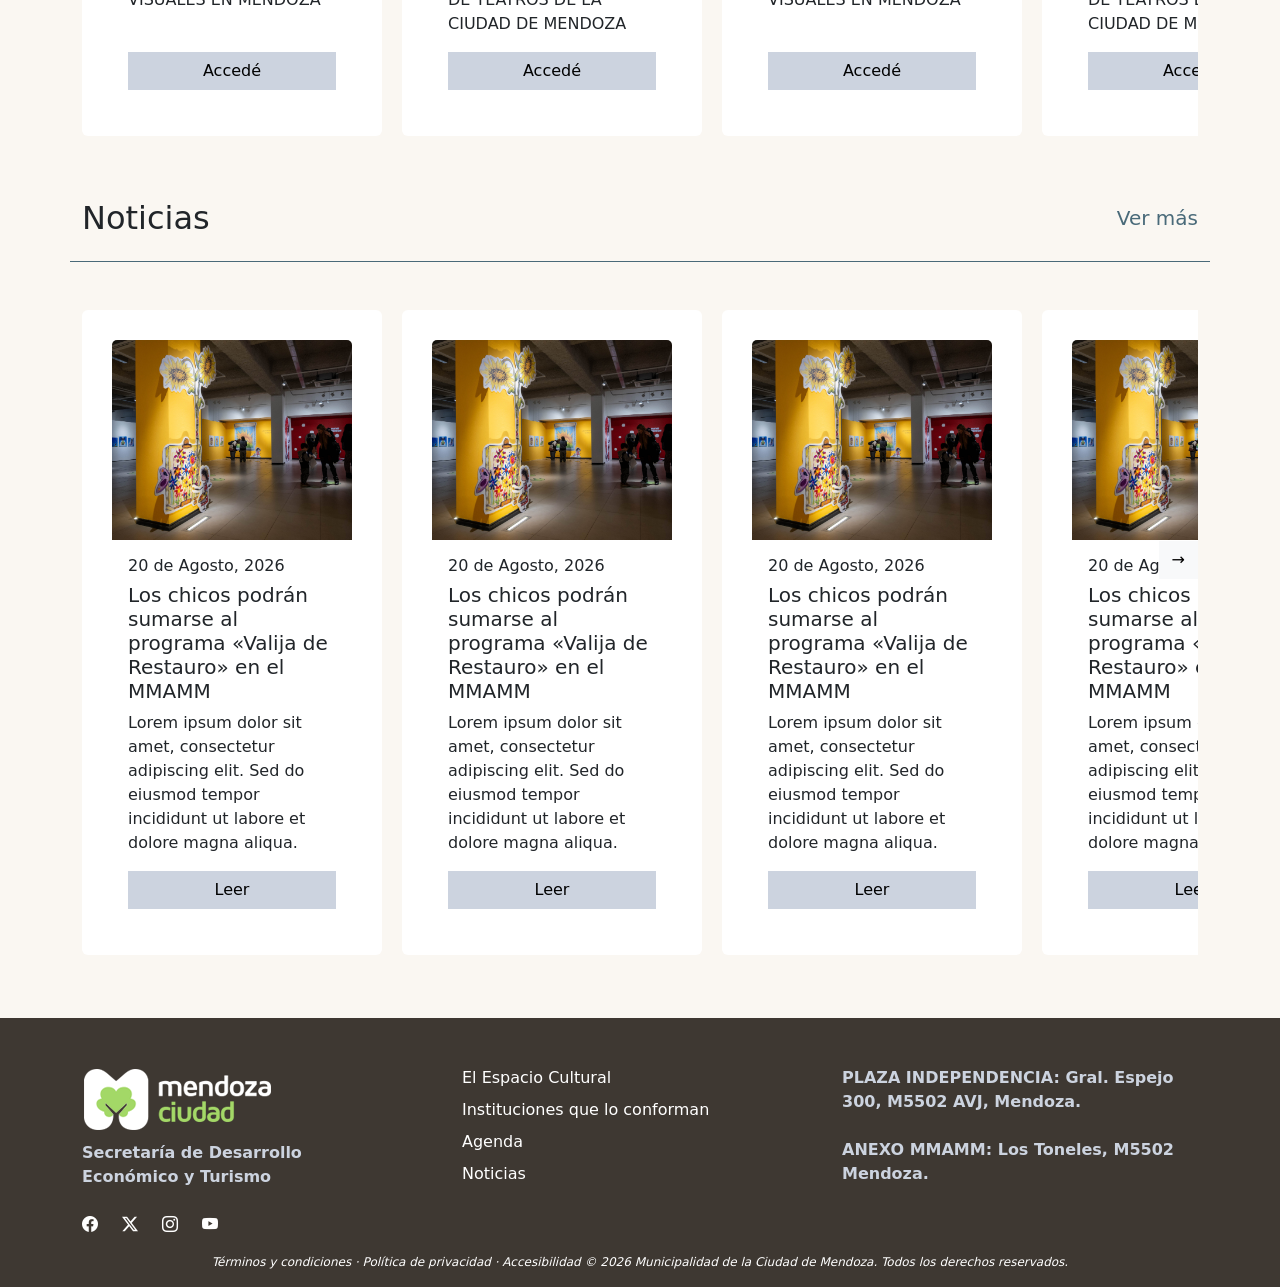
==== commit ac181cf3: "Add files via upload" ====
--- a/index.html
+++ b/index.html
@@ -152,10 +152,10 @@
             Mendoza, el Espacio Cultural Plaza Independencia (ECPI) es un lugar de encuentro, aprendizaje y
             participación que promueve la diversidad cultural, la inclusión y el desarrollo sostenible.<BR>
 
-            Integra al <span class="espacios">Museo Municipal de Arte Moderno de Mendoza (MMAMM)</span>, el <span
-                class="espacios">Teatro Municipal Julio Quintanilla</span>, la
-            <span class="espacios">Biblioteca Municipal Ricardo Tudela</span> y el del <span class="espacios">ANEXO
-                MMAMM</span> en el Parque Central. A través de muestras,
+            Integra al <span class="espacios"><a href="./mmamm.html">Museo Municipal de Arte Moderno de Mendoza (MMAMM)</a></span>, el <span
+                class="espacios"><a href="./teatro.html">Teatro Municipal Julio Quintanilla</a></span>, la
+            <span class="espacios"><a href="./biblio.html">Biblioteca Municipal Ricardo Tudela</a></span> y el del <span class="espacios"><a href="./anexo.html">ANEXO
+                MMAMM</a></span> en el Parque Central. A través de muestras,
             espectáculos, presentaciones, talleres y diversas propuestas artísticas y educativas, pone en valor la
             producción regional y acerca la cultura a toda la comunidad.
         </div>
--- a/style.css
+++ b/style.css
@@ -1,31 +1,32 @@
 :root {
---color-nav: #CCD3DF;
---color-texto-nav: #2C3D44;
---color-fondo: #FAF7F2;
---color-fondo-cardAgenda: #D9D9D9;
---color-fondo-cardNoticia: #FFFFFF;
---color-letras-hero: #272420;
---color-texto-titulos: #000000;
---color-footer: #3E3832;
---color-boton-espacios-base: #C3BDB6;
---color-boton-biblio: #876B3B;
---color-boton-teatro: #5E6435;
---color-boton-mam: #3B545E;
---color-boton-anexo: #598192;
---color-badge-tipo: #AFB77B; 
---color-badge-gratis: #AFB77B;
---color-borde-buscador: #A48247;
---color-fondo-info: #DEDBD8;
---color-fondo-celeste: #598192;
---color-fondo-celeste-bright: #D6DEE1;
---color-fondos-biblio: #D2C2A8; 
---color-btn-vermas: #919B4F;
---color-btn-vermas-hover: #444828;
---color-btn-noticias: #496A79;
---color-fondos-teatro: #C9CEAC;
---color-hover-teatro: #2A2D1B;
---color-cards-teatro-detalle: #E1E3D4;
---color-card-informativa: #E4DED2;
+    --color-nav: #CCD3DF;
+    --color-texto-nav: #2C3D44;
+    --color-fondo: #FAF7F2;
+    --color-fondo-cardAgenda: #D9D9D9;
+    --color-fondo-cardNoticia: #FFFFFF;
+    --color-letras-hero: #272420;
+    --color-texto-titulos: #000000;
+    --color-footer: #3E3832;
+    --color-boton-espacios-base: #C3BDB6;
+    --color-boton-biblio: #876B3B;
+    --color-boton-teatro: #5E6435;
+    --color-boton-mam: #3B545E;
+    --color-boton-anexo: #598192;
+    --color-badge-tipo: #AFB77B;
+    --color-badge-gratis: #AFB77B;
+    --color-borde-buscador: #A48247;
+    --color-fondo-info: #DEDBD8;
+    --color-fondo-celeste: #B0C2CA;
+    --color-fondo-celeste-bright: #D6DEE1;
+    --color-fondos-biblio: #D2C2A8;
+    --color-btn-vermas: #919B4F;
+    --color-btn-vermas-hover: #444828;
+    --color-btn-noticias: #496A79;
+    --color-fondos-teatro: #C9CEAC;
+    --color-hover-teatro: #2A2D1B;
+    --color-cards-teatro-detalle: #E1E3D4;
+    --color-card-informativa: #E4DED2;
+    --color-hover-espacios: #E8E9E0;
 }
 
 
@@ -45,7 +46,7 @@
 
 .navbar-brand:hover {
     transform: scale(1.05);
-   
+
 
 }
 
@@ -68,24 +69,24 @@
 }
 
 .nav-link {
-     transition: transform 0.2s ease;
+    transition: transform 0.2s ease;
 }
 
 .nav-link:hover {
     transform: scale(1.03);
-    
+
 }
 
 
 /*--------BOTONES---------*/
 
-.botones img{
+.botones img {
     height: 50px;
     width: 215px;
     object-fit: contain;
 }
 
-.botones a{
+.botones a {
     background-color: var(--color-boton-espacios-base);
     border-radius: 0;
     flex: 1;
@@ -94,29 +95,29 @@
 
 #biblio:hover {
     background-color: var(--color-boton-biblio);
-    box-shadow:  0 0 8px var(--color-boton-biblio);
+    box-shadow: 0 0 8px var(--color-boton-biblio);
 
 }
 
 #biblio:active {
-    background-color:var(--color-boton-biblio);
+    background-color: var(--color-boton-biblio);
 }
 
 #teatro:hover {
     background-color: var(--color-boton-teatro);
-    box-shadow:  0 0 8px var(--color-boton-teatro);
+    box-shadow: 0 0 8px var(--color-boton-teatro);
 
 }
 
 #museo:hover {
     background-color: var(--color-boton-mam);
-    box-shadow:  0 0 8px var(--color-boton-mam);
+    box-shadow: 0 0 8px var(--color-boton-mam);
 
 }
 
 #anexo:hover {
     background-color: var(--color-boton-anexo);
-    box-shadow:  0 0 8px var(--color-boton-anexo);
+    box-shadow: 0 0 8px var(--color-boton-anexo);
 
 }
 
@@ -141,13 +142,11 @@
     top: 75%;
     transform: translateY(-50%);
     z-index: 10;
-    color: var(--color-letras-hero);    
-
-    background: linear-gradient(
-        135deg,
-        rgba(204, 211, 223, 0.5),
-        rgba(73, 106, 121, 0.5)
-    );
+    color: var(--color-letras-hero);
+
+    background: linear-gradient(135deg,
+            rgba(204, 211, 223, 0.5),
+            rgba(73, 106, 121, 0.5));
     padding: 0 200px;
     width: 100%;
 }
@@ -167,7 +166,7 @@
 
     .mi-carousel {
         width: 100%;
-        
+
     }
 
     .mi-carousel .carousel-item img {
@@ -194,13 +193,13 @@
 /*------------DESCRIPCION ESPACIO CULTURAL--------------*/
 
 .espacios {
-    transition: all 0.25s ease, color 0.25s ease;
+    transition: all 0.2s ease, color 0.25s ease;
     border-radius: 4px;
 }
 
 @media (hover: hover) {
     .espacios:hover {
-        background-color: #E8E9E0;
+        background-color: var(--color-hover-espacios);
         color: var(--color-boton-teatro);
         cursor: default;
         font-weight: 500;
@@ -213,6 +212,15 @@
     }
 }
 
+.espacios a{
+    text-decoration: none;
+    color: var(--color-texto-titulos);
+}
+
+.espacios a:hover {
+    color: var(--color-boton-teatro);
+}
+
 
 /*------------BUSCADOR--------------*/
 
@@ -224,7 +232,7 @@
 .buscador .input-group-text {
     background-color: var(--color-boton-espacios-base);
     border-color: var(--color-borde-buscador);
-    
+
 }
 
 .buscador .form-control {
@@ -251,7 +259,7 @@
     border-bottom: 1px solid var(--color-btn-noticias);
 }
 
-.encabezado-seccion a{
+.encabezado-seccion a {
     text-decoration: none;
     color: var(--color-btn-noticias);
 }
@@ -268,11 +276,11 @@
 
 .btn {
     border-radius: 0;
-    
-}
-
-
-.btn-verMas{
+
+}
+
+
+.btn-verMas {
     background-color: var(--color-nav);
     border-color: var(--color-nav);
     color: var(--color-texto-titulos);
@@ -282,11 +290,11 @@
 .btn-verMas:hover {
     background-color: var(--color-boton-mam);
     border-color: var(--color-boton-mam);
-    
-}
-
-
-.btn-verMas-biblio{
+
+}
+
+
+.btn-verMas-biblio {
     background-color: var(--color-fondos-biblio);
     border-color: var(--color-fondos-biblio);
     color: var(--color-texto-titulos);
@@ -296,7 +304,7 @@
 .btn-verMas-biblio:hover {
     background-color: var(--color-btn-vermas-hover);
     border-color: var(--color-btn-vermas-hover);
-    
+
 }
 
 
@@ -307,10 +315,10 @@
     top: 10px;
     right: 10px;
     letter-spacing: 1px;
-    
-}
-
-.gratis  {
+
+}
+
+.gratis {
     position: absolute;
     align-self: end;
     top: 40px;
@@ -328,7 +336,7 @@
     scrollbar-width: none;
     position: relative;
     width: 100%;
-    
+
 
 }
 
@@ -376,7 +384,7 @@
     right: 0;
     top: 35%;
     z-index: 10;
-    
+
 }
 
 #botonScrollLeft {
@@ -431,6 +439,7 @@
 
 
 @media (max-width: 575.98px) {
+
     #botonScrollRight,
     #botonScrollLeft {
         display: none !important;
@@ -440,7 +449,7 @@
 
 /*------------NOTICIAS--------------*/
 
-.btn-noticia{
+.btn-noticia {
     background-color: var(--color-btn-noticias);
 }
 
@@ -459,31 +468,32 @@
     background-color: var(--color-footer);
 }
 
-.footer p, .footer li{
+.footer p,
+.footer li {
     color: var(--color-nav);
 }
 
-.lista-footer li{
-list-style:  none;
-}
-
-li a{
+.lista-footer li {
+    list-style: none;
+}
+
+li a {
     text-decoration: none;
     color: var(--color-fondo-cardNoticia);
-    
-}
-
-li{
+
+}
+
+li {
     transition: transform 0.2s ease-in;
 }
 
-.lista-footer li:hover{
+.lista-footer li:hover {
     transform: scale(1.02);
 }
 
 
 .logo {
-    
+
     display: block;
     margin-left: 0;
     margin-right: auto;
@@ -500,21 +510,21 @@
 
 
 .ultima-columna {
-    
+
     text-align: left;
     font-weight: 600;
-    
+
 }
 
 .bi {
     color: var(--color-fondo-cardNoticia);
     height: 30px;
     width: auto;
-    
-}
-
-
-.piso-footer{
+
+}
+
+
+.piso-footer {
     color: var(--color-fondo-cardNoticia);
     justify-content: center;
     font-style: italic;
@@ -528,7 +538,9 @@
 
 /*------------HERO BIBLIOTECA--------------*/
 
-#fotoBiblio, #fotoTeatro, #fotoMmamm {
+#fotoBiblio,
+#fotoTeatro,
+#fotoMmamm {
     width: 100%;
     height: 500px;
     object-fit: cover;
@@ -723,10 +735,10 @@
 .info-biblio {
     padding: 30px 30px;
     background-color: var(--color-fondos-biblio);
-    border-radius: 10px;
-}
-
-.text-justificado{
+
+}
+
+.text-justificado {
     text-align: justify;
 }
 
@@ -737,13 +749,15 @@
 /*------------ AGENDA BIBLIO -----------------*/
 
 /*APLICADO A ACORDEONES PARA QUE SEAN RESPONSIVES Y OCUPEN TODO EL ANCHO DEL CONTAINER*/
-.columna-mision, .columna-vision{
+.columna-mision,
+.columna-vision {
     padding-left: 0;
     padding-right: 0;
 
 }
 
 @media (max-width: 575.98px) {
+
     .columna-mision,
     .columna-vision {
         padding-left: 12px;
@@ -761,28 +775,34 @@
     }
 }
 
-.accordion-button.biblio-color:not(.collapsed), .accordion-button.biblio-color {
+.accordion-button.biblio-color:not(.collapsed),
+.accordion-button.biblio-color {
     background-color: var(--color-fondos-biblio);
 }
 
-.accordion-button.biblio-color-2:not(.collapsed), .accordion-button.biblio-color-2 {
+.accordion-button.biblio-color-2:not(.collapsed),
+.accordion-button.biblio-color-2 {
     background-color: var(--color-fondos-biblio);
 }
 
-.accordion-button.teatro-color:not(.collapsed), .accordion-button.teatro-color {
+.accordion-button.teatro-color:not(.collapsed),
+.accordion-button.teatro-color {
     background-color: var(--color-fondos-teatro);
 }
 
-.accordion-button.teatro-color-2:not(.collapsed), .accordion-button.teatro-color-2 {
+.accordion-button.teatro-color-2:not(.collapsed),
+.accordion-button.teatro-color-2 {
     background-color: var(--color-fondos-teatro);
 }
 
 
-.accordion-button.museo-color:not(.collapsed), .accordion-button.museo-color {
+.accordion-button.museo-color:not(.collapsed),
+.accordion-button.museo-color {
     background-color: var(--color-fondo-celeste);
 }
 
-.accordion-button.museo-color-2:not(.collapsed), .accordion-button.museo-color-2 {
+.accordion-button.museo-color-2:not(.collapsed),
+.accordion-button.museo-color-2 {
     background-color: var(--color-fondo-celeste);
 }
 
@@ -809,7 +829,7 @@
 
 /*------------Asociate--------------*/
 
-li{
+li {
     list-style: inherit;
     transition: background-color 0.3s ease;
 }
@@ -817,20 +837,20 @@
 .asociate-li:hover {
     background-color: var(--color-fondo-celeste);
     font-weight: 600;
-   
+
 }
 
 
 strong {
     display: inline-block;
     transition: all 0.3s ease;
-    
+
 }
 
 strong:hover {
-    
+
     transform: scale(1.03) translateY(-1 px);
-    
+
 }
 
 .desbordado {
@@ -866,7 +886,7 @@
 
 .accordion-button.faq-color:focus {
     box-shadow: 0 0 0 0.25rem rgba(135, 107, 59, 0.25);
-  
+
     outline: none;
 }
 
@@ -931,7 +951,7 @@
 .info-teatro {
     background-color: var(--color-fondos-teatro);
     padding: 30px 30px;
-    border-radius: 10px;
+
 }
 
 
@@ -942,14 +962,14 @@
     color: var(--color-texto-titulos);
     transition: background-color 0.25s ease, color 0.25s ease;
     border-radius: 4px;
-    
+
 }
 
 
 
 @media (hover: hover) {
     .anclaTeatro:hover {
-        
+
         color: var(--color-hover-teatro);
         cursor: pointer;
         font-weight: 600;
@@ -962,10 +982,157 @@
     }
 }
 
+
+
 /*---------MISION Y VISION-----------*/
 
-.accordion-button.teatro-color:not(.collapsed), .accordion-button.teatro-color {
+.accordion-button.teatro-color:not(.collapsed),
+.accordion-button.teatro-color {
     background-color: var(--color-fondos-teatro);
+}
+
+
+
+
+/* ---------SECCIÓN DESTACADA EXPOS----------- */
+
+.seccion-expos {
+    width: 100%;
+    padding-left: 0;
+    padding-right: 0;
+
+}
+
+.expos-destacado {
+    margin: 0;
+    display: grid;
+    grid-template-columns: 40% 60%;
+    min-height: 280px;
+    overflow: hidden;
+
+    background-color: var(--color-fondo-celeste-bright);
+}
+
+.expos-imagen {
+    min-height: 280px;
+    overflow: hidden;
+}
+
+.expos-imagen img {
+    display: block;
+    width: 100%;
+    height: 100%;
+    min-height: 280px;
+    object-fit: cover;
+    transition: transform 0.4s ease;
+}
+
+.expos-destacado:hover .expos-imagen img {
+    transform: scale(1.04);
+}
+
+.expos-contenido {
+    position: relative;
+    display: flex;
+    flex-direction: column;
+    align-items: flex-start;
+    justify-content: center;
+    padding: 2.5rem 3rem;
+    color: #2C3D44;
+}
+
+.expos-etiqueta {
+    margin-bottom: 0.75rem;
+    font-size: 0.75rem;
+    font-weight: 600;
+    letter-spacing: 0.12em;
+}
+
+.expos-contenido h2 {
+    margin: 0;
+    font-size: clamp(2.5rem, 5vw, 4.5rem);
+    font-weight: 600;
+    letter-spacing: -0.04em;
+}
+
+.expos-contenido p {
+    margin: 0.75rem 0 1.5rem;
+    font-size: 1.1rem;
+    line-height: 1.5;
+}
+
+.btn-expos {
+    
+    display: inline-flex;
+    align-items: center;
+    gap: 0.65rem;
+    color: var(--color-fondo-cardNoticia);
+    font-weight: 600;
+    text-decoration: none;
+    padding: 0.55rem 0.85rem;
+    border-radius: 10px;
+    background-color: var(--color-boton-anexo);
+    transition: all 0.3s ease-in-out;
+}
+
+.btn-expos i {
+    color: var(--color-boton-mam);
+}
+
+.btn-expos {
+    gap: 1rem;
+}
+
+.btn-expos i {
+    font-size: 1.1rem;
+}
+
+.btn-expos:hover {
+    
+    transform: translateY(-3px);
+    border-radius: 10px;
+}
+
+.btn-expos:hover i {
+    color: var(--color-fondo-cardNoticia);
+}
+
+@media (max-width: 767.98px) {
+    .expos-destacado {
+        grid-template-columns: 1fr;
+    }
+
+    .expos-imagen {
+        min-height: 190px;
+        max-height: 230px;
+    }
+
+    .expos-imagen img {
+        height: 220px;
+        min-height: 220px;
+    }
+
+    .expos-contenido {
+        padding: 1.5rem;
+    }
+
+    .expos-contenido h2 {
+        font-size: 2.8rem;
+    }
+
+    .expos-contenido p {
+        font-size: 1rem;
+        margin-bottom: 1.25rem;
+    }
+
+}
+
+@media (prefers-reduced-motion: reduce) {
+
+    .expos-imagen img,
+    .btn-expos {
+        transition: none;
+    }
 }
 
 
@@ -977,13 +1144,13 @@
     height: 350px;
     object-fit: cover;
     border-radius: 10px;
-    
+
 }
 
 .card-teatro {
-    background-color:var(--color-cards-teatro-detalle);
+    background-color: var(--color-cards-teatro-detalle);
     padding: 1.5rem;
-    border-radius: 8px;
+
     height: 100%;
     transition: transform 0.25s ease;
 }
@@ -998,14 +1165,15 @@
 }
 
 .btn-teatro:hover {
-     background-color: var(--color-boton-teatro);
-     border-color: var(--color-boton-teatro);
+    background-color: var(--color-boton-teatro);
+    border-color: var(--color-boton-teatro);
 }
 
 
 /*---------MISION Y VISION-----------*/
 
-.accordion-button.museo-color:not(.collapsed), .accordion-button.museo-color {
+.accordion-button.museo-color:not(.collapsed),
+.accordion-button.museo-color {
     background-color: var(--color-fondo-celeste);
 }
 
@@ -1019,31 +1187,28 @@
 /*------------HITOS HISTORICOS TEATRO--------------*/
 
 
-/* HISTORIA DEL TEATRO - LÍNEA DE TIEMPO */
-
-/* HISTORIA MMAMM - LÍNEA DE TIEMPO HORIZONTAL */
-
-/* Color exclusivo de la línea de tiempo del MMAMM */
+/* =========================================
+   HISTORIA MMAMM - LÍNEA DE TIEMPO
+   Sin línea de conexión
+   ========================================= */
+
 .historia-mmam {
     --color-linea-mmam: #B0C2CA;
 }
 
-/* Estructura de la línea de tiempo */
+/* Estructura horizontal para pantallas grandes */
 .historia-mmam .linea-tiempo-horizontal {
     display: grid;
-    grid-template-columns: repeat(3, minmax(0, 1fr));
+    grid-template-columns: repeat(8, minmax(220px, 1fr));
     position: relative;
-}
-
-/* Línea que conecta los hitos */
+    overflow-x: auto;
+    overflow-y: hidden;
+    padding-top: 0;
+}
+
+/* Eliminar la línea horizontal del contenedor */
 .historia-mmam .linea-tiempo-horizontal::before {
-    content: "";
-    position: absolute;
-    top: 9px;
-    left: 0;
-    right: 0;
-    height: 2px;
-    background-color: var(--color-fondo-celeste);
+    content: none;
 }
 
 /* Cada hito */
@@ -1053,55 +1218,73 @@
     padding: 0 20px;
 }
 
-/* Año y punto */
+/* Eliminar posibles tramos de línea de versiones anteriores */
+.historia-mmam .hito-horizontal::after {
+    content: none;
+}
+
+/* Marca y fecha */
 .historia-mmam .hito-marca {
     position: relative;
     display: flex;
     flex-direction: column;
     align-items: flex-start;
     margin-bottom: 25px;
-}
-
-/* Punto circular */
+    min-height: 45px;
+}
+
+/* Bolitas de cada hito */
 .historia-mmam .hito-marca::before {
     content: "";
+    position: absolute;
+    top: 0;
+    left: -7px;
     width: 16px;
     height: 16px;
-    background-color: var(--color-fondo-celeste);
+    background-color: var(--color-linea-mmam);
     border: 3px solid var(--color-fondo);
     border-radius: 50%;
     box-sizing: content-box;
-    z-index: 1;
-    margin-left: -7px;
-}
-
-/* Texto del año */
+    z-index: 2;
+    transition: transform 0.25s ease;
+}
+
+/* Fechas */
 .historia-mmam .hito-marca span {
-    color: var(----color-fondo-celeste);
+    display: block;
+    position: relative;
+    margin-top: 28px;
+    color: var(--color-texto-nav);
     font-size: 1.5rem;
     font-weight: 600;
-    margin-top: 12px;
-}
-
-/* Contenido */
+}
+
+/* Contenido de cada hito */
 .historia-mmam .hito-texto {
     padding-top: 5px;
     border-top: 1px solid var(--color-fondo-cardAgenda);
-}
-
+    transition: transform 0.25s ease;
+}
+
+/* Títulos */
 .historia-mmam .hito-texto h3 {
     font-size: 1.15rem;
     margin: 15px 0 10px;
 }
 
+/* Descripciones */
 .historia-mmam .hito-texto p {
     font-size: 0.95rem;
     line-height: 1.7;
     margin-bottom: 0;
 }
 
-/* Adaptación para tablet */
-@media (max-width: 767.98px) {
+/* =========================================
+   TABLETS
+   ========================================= */
+
+@media (max-width: 767.98px) and (min-width: 576px) {
+
     .historia-mmam .hito-horizontal {
         padding: 0 12px;
     }
@@ -1115,84 +1298,151 @@
     }
 }
 
-/* Adaptación para celular */
+/* =========================================
+   CELULARES: FORMATO VERTICAL
+   ========================================= */
+
+@media (max-width: 575.98px) {
+
+    /* Un hito debajo del otro */
+    .historia-mmam .linea-tiempo-horizontal {
+        grid-template-columns: minmax(0, 1fr);
+        overflow: visible;
+        gap: 25px;
+    }
+
+    /* Sin línea vertical */
+    .historia-mmam .linea-tiempo-horizontal::before {
+        content: none;
+    }
+
+    .historia-mmam .hito-horizontal {
+        padding: 0 0 0 28px;
+    }
+
+    .historia-mmam .hito-marca {
+        margin-bottom: 12px;
+        min-height: 0;
+    }
+
+    /* Bolita a la izquierda de la fecha */
+    .historia-mmam .hito-marca::before {
+        left: -28px;
+        top: 0;
+    }
+
+    /* Fechas */
+    .historia-mmam .hito-marca span {
+        margin-top: 0;
+        font-size: 1.4rem;
+    }
+
+    /* Sin divisoria superior en celular */
+    .historia-mmam .hito-texto {
+        border-top: none;
+    }
+
+    .historia-mmam .hito-texto h3 {
+        margin-top: 0;
+        font-size: 1.1rem;
+    }
+}
+
+/* =========================================
+   ANIMACIONES
+   ========================================= */
+
+@media (hover: hover) {
+
+    .historia-mmam .hito-horizontal:hover .hito-marca::before {
+        transform: scale(1.3);
+    }
+
+    .historia-mmam .hito-horizontal:hover .hito-texto {
+        transform: translateY(5px);
+    }
+
+    .historia-mmam .hito-horizontal:hover {
+        cursor: default;
+    }
+}
+
+/* Respetar la preferencia de movimiento reducido */
+@media (prefers-reduced-motion: reduce) {
+
+    .historia-mmam .hito-marca::before,
+    .historia-mmam .hito-texto {
+        transition: none;
+    }
+}
+
+
+/* FORZAR VISIBILIDAD DE LAS BOLITAS DEL MMAMM */
+
+.historia-mmam .linea-tiempo-horizontal::before,
+.historia-mmam .hito-horizontal::after {
+    content: none !important;
+}
+
+.historia-mmam .hito-marca {
+    position: relative !important;
+    display: flex;
+    flex-direction: column;
+    align-items: flex-start;
+}
+
+.historia-mmam .hito-marca::before {
+    content: "" !important;
+    display: block !important;
+    position: relative !important;
+    top: auto !important;
+    left: auto !important;
+    flex-shrink: 0;
+    width: 16px !important;
+    height: 16px !important;
+    margin-left: -7px !important;
+    margin-top: 0 !important;
+    background-color: #B0C2CA !important;
+    border: 3px solid var(--color-fondo) !important;
+    border-radius: 50% !important;
+    box-sizing: content-box !important;
+    z-index: 2;
+}
+
+.historia-mmam .hito-marca span {
+    margin-top: 12px;
+}
+
 @media (max-width: 575.98px) {
     .historia-mmam .linea-tiempo-horizontal {
         grid-template-columns: 1fr;
+        overflow: visible;
         gap: 25px;
     }
 
-    /* La línea pasa a ser vertical */
-    .historia-mmam .linea-tiempo-horizontal::before {
-        top: 8px;
-        bottom: 8px;
-        left: 7px;
-        right: auto;
-        width: 2px;
-        height: auto;
-    }
-
     .historia-mmam .hito-horizontal {
-        padding: 0 0 0 28px;
-    }
-
-    .historia-mmam .hito-marca {
-        margin-bottom: 12px;
+        padding-left: 28px;
     }
 
     .historia-mmam .hito-marca::before {
-        position: absolute;
-        left: -28px;
-        top: 0;
+        position: absolute !important;
+        top: 0 !important;
+        left: -28px !important;
+        margin: 0 !important;
     }
 
     .historia-mmam .hito-marca span {
         margin-top: 0;
-        font-size: 1.4rem;
     }
 
     .historia-mmam .hito-texto {
         border-top: none;
     }
-
-    .historia-mmam .hito-texto h3 {
-        margin-top: 0;
-        font-size: 1.1rem;
-    }
-}
-
-/* ANIMACIONES DE LA LÍNEA DE TIEMPO */
-
-.historia-mmam .hito-marca::before {
-    transition: transform 0.25s ease;
-}
-
-.historia-mmam .hito-texto {
-    transition: transform 0.25s ease;
-}
-
-/* Efectos para dispositivos que permiten hover */
-@media (hover: hover) {
-    .historia-mmam .hito-horizontal:hover .hito-marca::before {
-        transform: scale(1.3);
-    }
-
-    .historia-mmam .hito-horizontal:hover .hito-texto {
-        transform: translateY(5px);
-    }
-
-    .historia-mmam .hito-horizontal:hover {
-        cursor: default;
-    }
-}
-
-/* Respetar la preferencia de movimiento reducido */
-@media (prefers-reduced-motion: reduce) {
-    .historia-mmam .hito-marca::before,
-    .historia-mmam .hito-texto {
-        transition: none;
-    }
-}
+}
+
+
+
+
 
 
 /*------------DATOS UTILES MUSEO--------------*/
@@ -1200,11 +1450,26 @@
 .info-museo {
     padding: 30px 30px;
     background-color: var(--color-fondo-celeste);
-    border-radius: 10px;
-    color: var(--color-fondo-cardNoticia);
-}
+
+
+}
+
+
 
 /*------------LABORATORIO--------------*/
+
+
+.descrip-lab {
+    background-color: var(--color-fondo-cardNoticia);
+    transition: transform 0.2s ease-in-out;
+    padding: 20px;
+}
+
+.descrip-lab:hover {
+    transform: translateY(-3px);
+
+}
+
 
 /* Imágenes del Laboratorio */
 .imagen-laboratorio {
@@ -1235,8 +1500,8 @@
 }
 
 .card-visita-mmamm {
-    border: 1px solid #DEDAD2;
-    border-radius: 16px;
+
+    border-radius: 0;
     overflow: hidden;
     transition: transform 0.2s ease;
 }
@@ -1246,11 +1511,11 @@
 }
 
 .card-educativas {
+    background-color: var(--color-fondo-celeste);
+}
+
+.card-publico {
     background-color: var(--color-fondo-celeste-bright);
-}
-
-.card-publico {
-    background-color: var(--color-card-informativa);
 }
 
 .icono-visita-mmamm {
@@ -1258,15 +1523,15 @@
 }
 
 .card-educativas .icono-visita-mmamm {
-    color: #3B545E;
+    color: var(--color-boton-mam);
 }
 
 .card-publico .icono-visita-mmamm {
-    color: #5E6435;
+    color: var(--color-boton-mam);
 }
 
 .card-visita-mmamm .h4 {
-    color: var(--color-texto-nav);
+    color: var(--color-texto-titulos);
     font-weight: 600;
 }
 
@@ -1279,15 +1544,15 @@
 }
 
 .card-educativas .etiqueta-visita {
-    color: #3B545E;
+    color: var(--color-texto-titulos);
 }
 
 .card-publico .etiqueta-visita {
-    color: #5E6435;
+    color: var(--color-texto-titulos);
 }
 
 .card-visita-mmamm hr {
-    border-color: #D5D0C7;
+    border-color: var(--color-boton-mam);
     opacity: 1;
     margin: 1.25rem 0;
 }
@@ -1298,18 +1563,18 @@
     gap: 0.75rem;
 }
 
-.dato-visita-mmamm > i {
+.dato-visita-mmamm>i {
     font-size: 1.2rem;
     flex-shrink: 0;
     margin-top: 0.1rem;
 }
 
-.card-educativas .dato-visita-mmamm > i {
-    color: #3B545E;
-}
-
-.card-publico .dato-visita-mmamm > i {
-    color: #5E6435;
+.card-educativas .dato-visita-mmamm>i {
+    color: var(--color-boton-mam);
+}
+
+.card-publico .dato-visita-mmamm>i {
+    color: var(--color-boton-mam);
 }
 
 .dato-visita-mmamm p {
@@ -1328,11 +1593,68 @@
     line-height: 1.5;
 }
 
+.mail-museo {
+    cursor: pointer;
+    transition: all 0.2s ease-in-out;
+}
+
+.mail-museo:hover {
+    font-weight: 600;
+    color: var(--color-fondo-cardNoticia);
+}
+
+
+
+/* CARDS DE VISITAS: MÁS ANCHAS Y COMPACTAS */
+
+.card-visita-mmamm .card-body {
+    padding: 1.25rem !important;
+}
+
+.card-visita-mmamm .icono-visita-mmamm {
+    font-size: 1.7rem;
+}
+
+.card-visita-mmamm h3 {
+    font-size: 1.2rem;
+    margin-top: 0.4rem !important;
+    margin-bottom: 0.4rem;
+}
+
+.card-visita-mmamm hr {
+    margin: 0.75rem 0;
+}
+
+.card-visita-mmamm .dato-visita-mmamm p {
+    line-height: 1.4;
+}
+
+.card-visita-mmamm .dato-visita-mmamm.mt-3 {
+    margin-top: 0.75rem !important;
+}
+
+.card-visita-mmamm .aclaracion-visita {
+    line-height: 1.4;
+    margin-top: 0.75rem !important;
+    margin-bottom: 0;
+}
+
+@media (max-width: 575.98px) {
+    .card-visita-mmamm .card-body {
+        padding: 1rem !important;
+    }
+}
+
+
+
+
+
+
 /* ===== MAPA MMAMM ===== */
 
 .mapa-mmamm {
     border: 1px solid #DEDAD2;
-    border-radius: 16px;
+
     overflow: hidden;
     background-color: var(--color-fondo);
 }
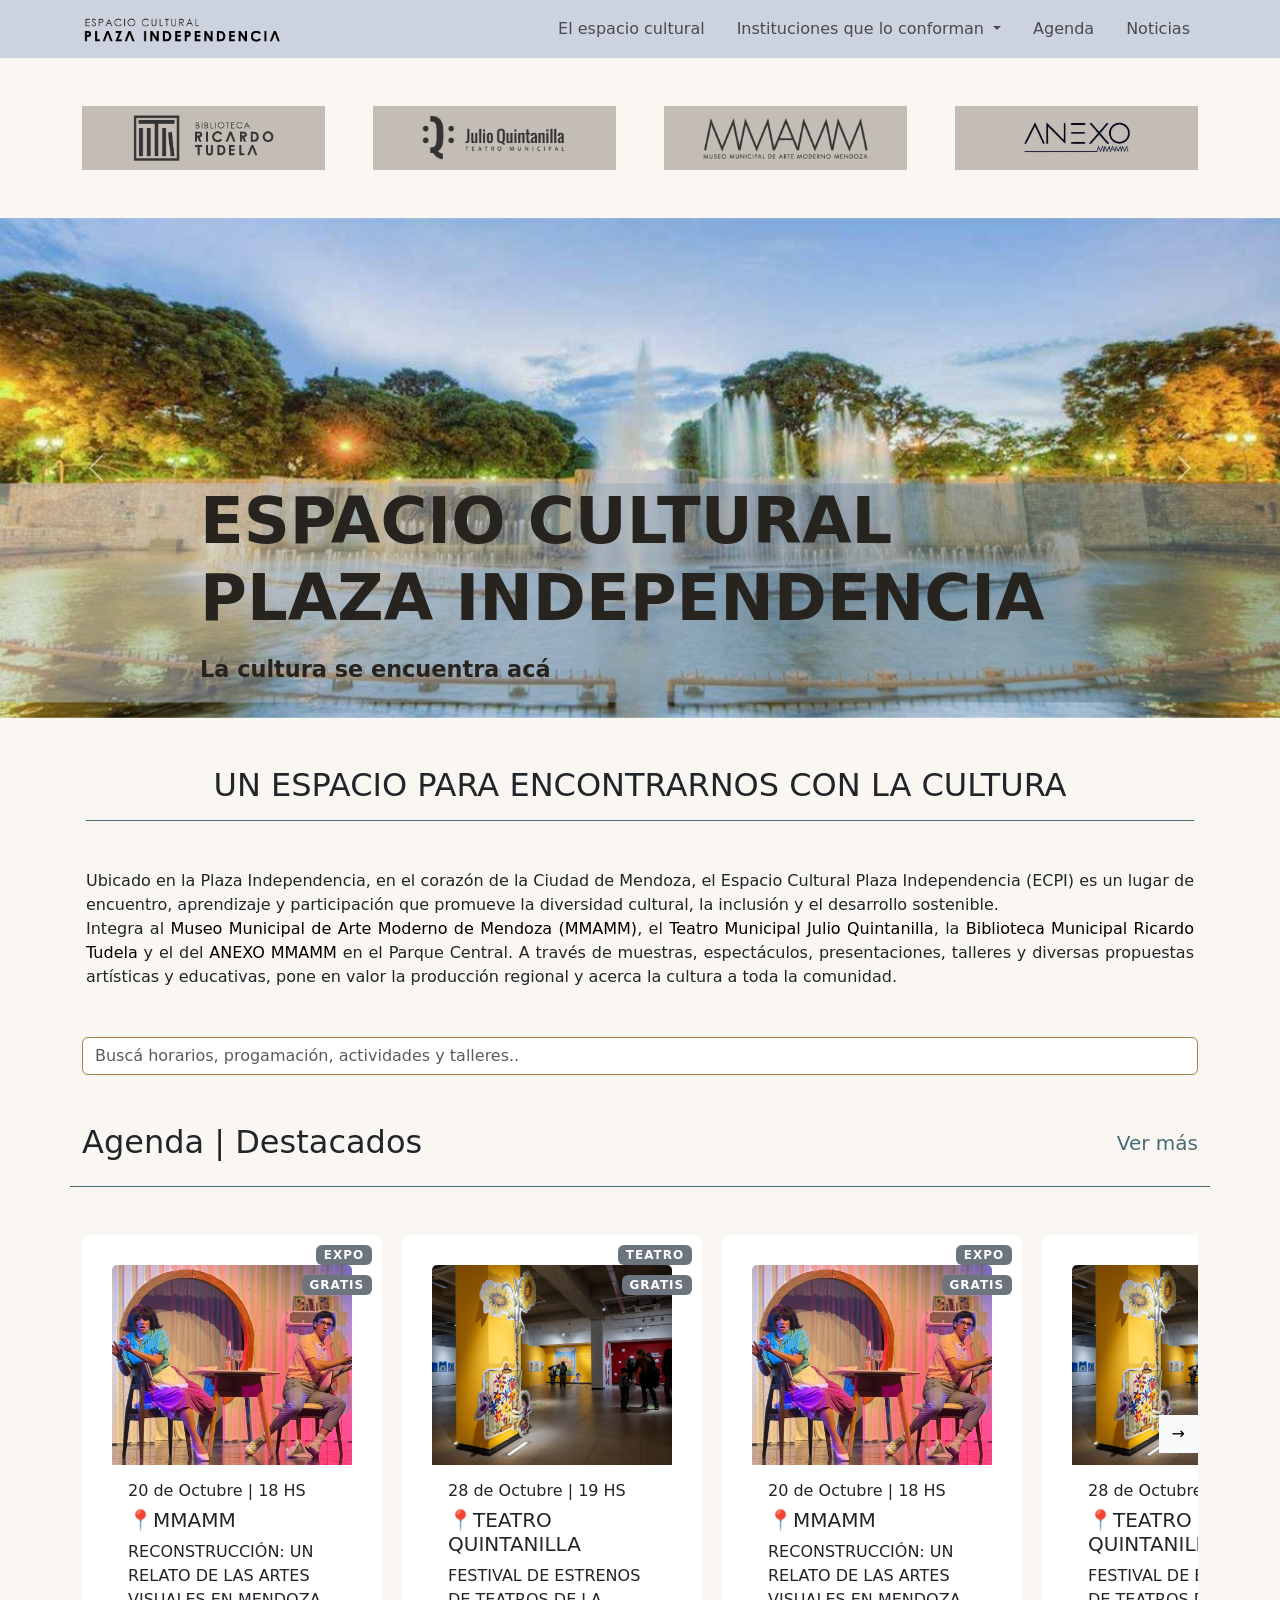
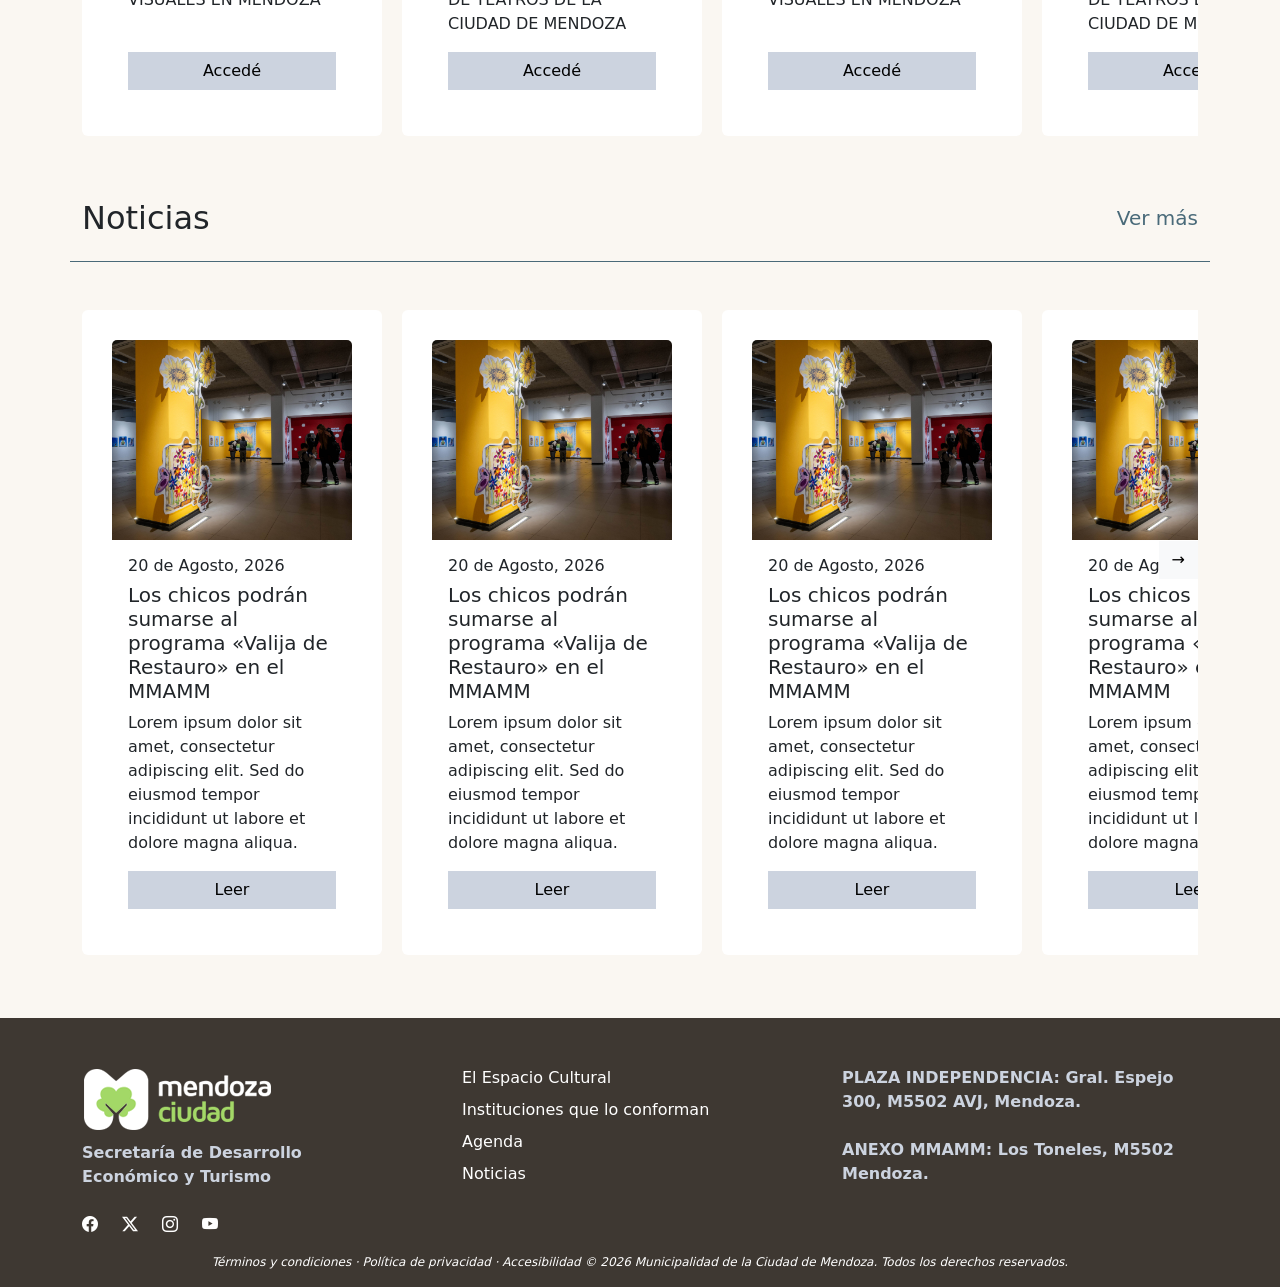
==== commit eceb790c: "Add files via upload pagina anexo" ====
--- a/index.html
+++ b/index.html
@@ -12,7 +12,7 @@
 </head>
 
 <body>
-
+    <!-- NAV-->
     <nav class="navbar navbar-expand-lg">
 
         <div class="container">
@@ -61,12 +61,12 @@
                             </li>
 
                             <li>
-                                <a class="dropdown-item" href="#">
+                                <a class="dropdown-item" href="./mmamm.html">
                                     MMAMM
                                 </a>
                             </li>
                             <li>
-                                <a class="dropdown-item" href="#">
+                                <a class="dropdown-item" href="./anexo.html">
                                     ANEXO MMAMM
                                 </a>
                             </li>
@@ -103,7 +103,7 @@
         <a href="./mmamm.html" class="btn boton-institucion" id="museo">
             <img src="./Images/museo.png">
         </a>
-        <a href="#" class="btn boton-institucion" id="anexo">
+        <a href="./anexo.html" class="btn boton-institucion" id="anexo">
             <img src="./Images/anexo.png">
         </a>
     </section>
--- a/style.css
+++ b/style.css
@@ -37,6 +37,21 @@
 }
 
 
+.navbar {
+    position: sticky;
+    top: 0;
+    z-index: 1020;
+    background-color: var(--color-nav);
+    transition: background-color 0.3s ease;
+}
+
+/* CUANDO SCROLLEA */
+.navbar.nav-scrolled {
+    background-color: var(--color-fondo-cardNoticia);
+    box-shadow: 0 2px 8px rgba(0, 0, 0, 0.08);;
+}
+
+
 .navbar-brand img {
     width: 200px;
     min-width: 120px;
@@ -64,9 +79,7 @@
     }
 }
 
-.navbar {
-    background-color: var(--color-nav);
-}
+
 
 .nav-link {
     transition: transform 0.2s ease;
@@ -221,6 +234,8 @@
     color: var(--color-boton-teatro);
 }
 
+.
+
 
 /*------------BUSCADOR--------------*/
 
@@ -293,6 +308,10 @@
 
 }
 
+.btn-verMas:active{
+    background-color: var(--color-texto-nav)!important;
+}
+
 
 .btn-verMas-biblio {
     background-color: var(--color-fondos-biblio);
@@ -307,6 +326,9 @@
 
 }
 
+.btn-verMas-biblio:active {
+    background-color: var(--color-footer)!important;
+}
 
 
 .tipo {
@@ -499,6 +521,10 @@
     margin-right: auto;
 }
 
+#logoAnexo {
+    width: 468px;
+}
+
 .primer-columna {
     font-weight: 600;
     justify-content: center;
@@ -540,7 +566,8 @@
 
 #fotoBiblio,
 #fotoTeatro,
-#fotoMmamm {
+#fotoMmamm, 
+#fotoAnexo {
     width: 100%;
     height: 500px;
     object-fit: cover;
@@ -1003,15 +1030,26 @@
 
 }
 
+
+
 .expos-destacado {
     margin: 0;
     display: grid;
     grid-template-columns: 40% 60%;
     min-height: 280px;
     overflow: hidden;
-
     background-color: var(--color-fondo-celeste-bright);
-}
+    transition: all 0.3s ease-in-out;
+}
+
+
+.expos-destacado:hover {
+background-color: var(--color-fondo-celeste);
+
+
+}
+
+
 
 .expos-imagen {
     min-height: 280px;
@@ -1038,7 +1076,7 @@
     align-items: flex-start;
     justify-content: center;
     padding: 2.5rem 3rem;
-    color: #2C3D44;
+    color: var(--color-texto-nav);
 }
 
 .expos-etiqueta {
@@ -1070,7 +1108,7 @@
     font-weight: 600;
     text-decoration: none;
     padding: 0.55rem 0.85rem;
-    border-radius: 10px;
+   
     background-color: var(--color-boton-anexo);
     transition: all 0.3s ease-in-out;
 }
@@ -1090,7 +1128,7 @@
 .btn-expos:hover {
     
     transform: translateY(-3px);
-    border-radius: 10px;
+    
 }
 
 .btn-expos:hover i {
@@ -1162,11 +1200,21 @@
 .btn-teatro {
     background-color: var(--color-btn-vermas-hover);
     border-color: var(--color-btn-vermas-hover);
+    transition: all 0.3s ease-in-out;
 }
 
 .btn-teatro:hover {
     background-color: var(--color-boton-teatro);
     border-color: var(--color-boton-teatro);
+    transform: translateY(-3px);
+}
+
+.fondo-solicitud-sala {
+    transition: all 0.3s ease-in-out;
+}
+
+.fondo-solicitud-sala:hover {
+    background-color: var(--color-badge-gratis);
 }
 
 
@@ -1710,7 +1758,7 @@
     gap: 0.4rem;
     padding: 0.5rem 0.75rem;
     background-color: #FAF7F2;
-    color: #2C3D44;
+    color: var(--color-texto-nav);
     border-radius: 8px;
     font-size: 0.8rem;
     font-weight: 600;
@@ -1734,4 +1782,233 @@
     .miniatura-mapa-mmamm {
         height: 180px;
     }
-}+}
+
+
+
+/* ===== MAPA ANEXO MMAMM ===== */
+
+.mapa-anexo-mmamm {
+    border: 1px solid #DEDAD2;
+    overflow: hidden;
+    background-color: var(--color-fondo);
+}
+
+.mapa-anexo-mmamm-info {
+    display: flex;
+    align-items: center;
+    justify-content: space-between;
+    gap: 1rem;
+    padding: 1.25rem 1.5rem;
+}
+
+.mapa-anexo-mmamm-info p {
+    font-size: 0.9rem;
+    color: #5B5B5B;
+}
+
+.enlace-mapa-anexo-mmamm {
+    display: inline-flex;
+    align-items: center;
+    gap: 0.4rem;
+    flex-shrink: 0;
+    color: #598192;
+    font-weight: 600;
+    text-decoration: none;
+}
+
+.enlace-mapa-anexo-mmamm:hover {
+    text-decoration: underline;
+    text-underline-offset: 3px;
+}
+
+.miniatura-mapa-anexo-mmamm {
+    display: block;
+    position: relative;
+    height: 200px;
+    overflow: hidden;
+}
+
+.miniatura-mapa-anexo-mmamm iframe {
+    display: block;
+    width: 100%;
+    height: 100%;
+    border: 0;
+}
+
+.indicacion-mapa-anexo-mmamm {
+    position: absolute;
+    right: 12px;
+    bottom: 12px;
+    display: inline-flex;
+    align-items: center;
+    gap: 0.4rem;
+    padding: 0.5rem 0.75rem;
+    background-color: #FAF7F2;
+    color: var(--color-texto-nav);
+    border-radius: 8px;
+    font-size: 0.8rem;
+    font-weight: 600;
+    pointer-events: none;
+}
+
+/* ===== ADAPTACIÓN MÓVIL ===== */
+
+@media (max-width: 575.98px) {
+
+    .mapa-anexo-mmamm-info {
+        align-items: flex-start;
+        flex-direction: column;
+        padding: 1.25rem;
+    }
+
+    .miniatura-mapa-anexo-mmamm {
+        height: 180px;
+    }
+}
+
+
+
+/* ===== BOTON FAB MMAMM===== */
+
+.boton-flotante-expos {
+    position: fixed;
+    right: 24px;
+    bottom: 24px;
+    z-index: 1000;
+
+    display: flex;
+    align-items: center;
+    gap: 10px;
+
+    padding: 14px 20px;
+    border-radius: 20px;
+
+    background-color: var(--color-boton-mam);
+    color: white;
+    text-decoration: none;
+    font-weight: 600;
+
+    box-shadow: 0 4px 12px rgba(0, 0, 0, 0.18);
+    transition: transform 0.2s ease, box-shadow 0.2s ease;
+}
+
+.boton-flotante-expos:hover {
+    transform: translateY(-3px);
+    box-shadow: 0 6px 16px rgba(0, 0, 0, 0.22);
+}
+
+@media (max-width: 576px) {
+    .boton-flotante-expos {
+        right: 16px;
+        bottom: 16px;
+        padding: 14px;
+    }
+
+    .boton-flotante-expos span {
+        display: none;
+    }
+}
+
+@media (prefers-reduced-motion: reduce) {
+    .boton-flotante-expos {
+        transition: none;
+    }
+}
+
+
+/* ===== BOTON FAB TEATRO===== */
+
+.boton-flotante-teatro {
+    position: fixed;
+    right: 24px;
+    bottom: 24px;
+    z-index: 1000;
+
+    display: flex;
+    align-items: center;
+    gap: 10px;
+
+    padding: 14px 20px;
+    border-radius: 50px;
+
+    background-color: var(--color-boton-teatro);
+    color: white;
+    text-decoration: none;
+    font-weight: 600;
+
+    box-shadow: 0 4px 12px rgba(0, 0, 0, 0.18);
+    transition: transform 0.2s ease, box-shadow 0.2s ease;
+}
+
+.boton-flotante-teatro:hover {
+    transform: translateY(-3px);
+    box-shadow: 0 6px 16px rgba(0, 0, 0, 0.22);
+}
+
+@media (max-width: 576px) {
+    .boton-flotante-teatro {
+        right: 16px;
+        bottom: 16px;
+        padding: 14px;
+    }
+
+    .boton-flotante-teatro span {
+        display: none;
+    }
+}
+
+@media (prefers-reduced-motion: reduce) {
+    .boton-flotante-teatro {
+        transition: none;
+    }
+}
+
+
+/* ===== BOTON FAB BIBLIO ===== */
+
+
+.boton-flotante-biblio {
+    position: fixed;
+    right: 24px;
+    bottom: 24px;
+    z-index: 1000;
+
+    display: flex;
+    align-items: center;
+    gap: 10px;
+
+    padding: 14px 20px;
+    border-radius: 50px;
+
+    background-color: var(--color-boton-biblio);
+    color: white;
+    text-decoration: none;
+    font-weight: 600;
+
+    box-shadow: 0 4px 12px rgba(0, 0, 0, 0.18);
+    transition: transform 0.2s ease, box-shadow 0.2s ease;
+}
+
+.boton-flotante-biblio:hover {
+    transform: translateY(-3px);
+    box-shadow: 0 6px 16px rgba(0, 0, 0, 0.22);
+}
+
+@media (max-width: 576px) {
+    .boton-flotante-biblio {
+        right: 16px;
+        bottom: 16px;
+        padding: 14px;
+    }
+
+    .boton-flotante-biblio span {
+        display: none;
+    }
+}
+
+@media (prefers-reduced-motion: reduce) {
+    .boton-flotante-biblio {
+        transition: none;
+    }
+}
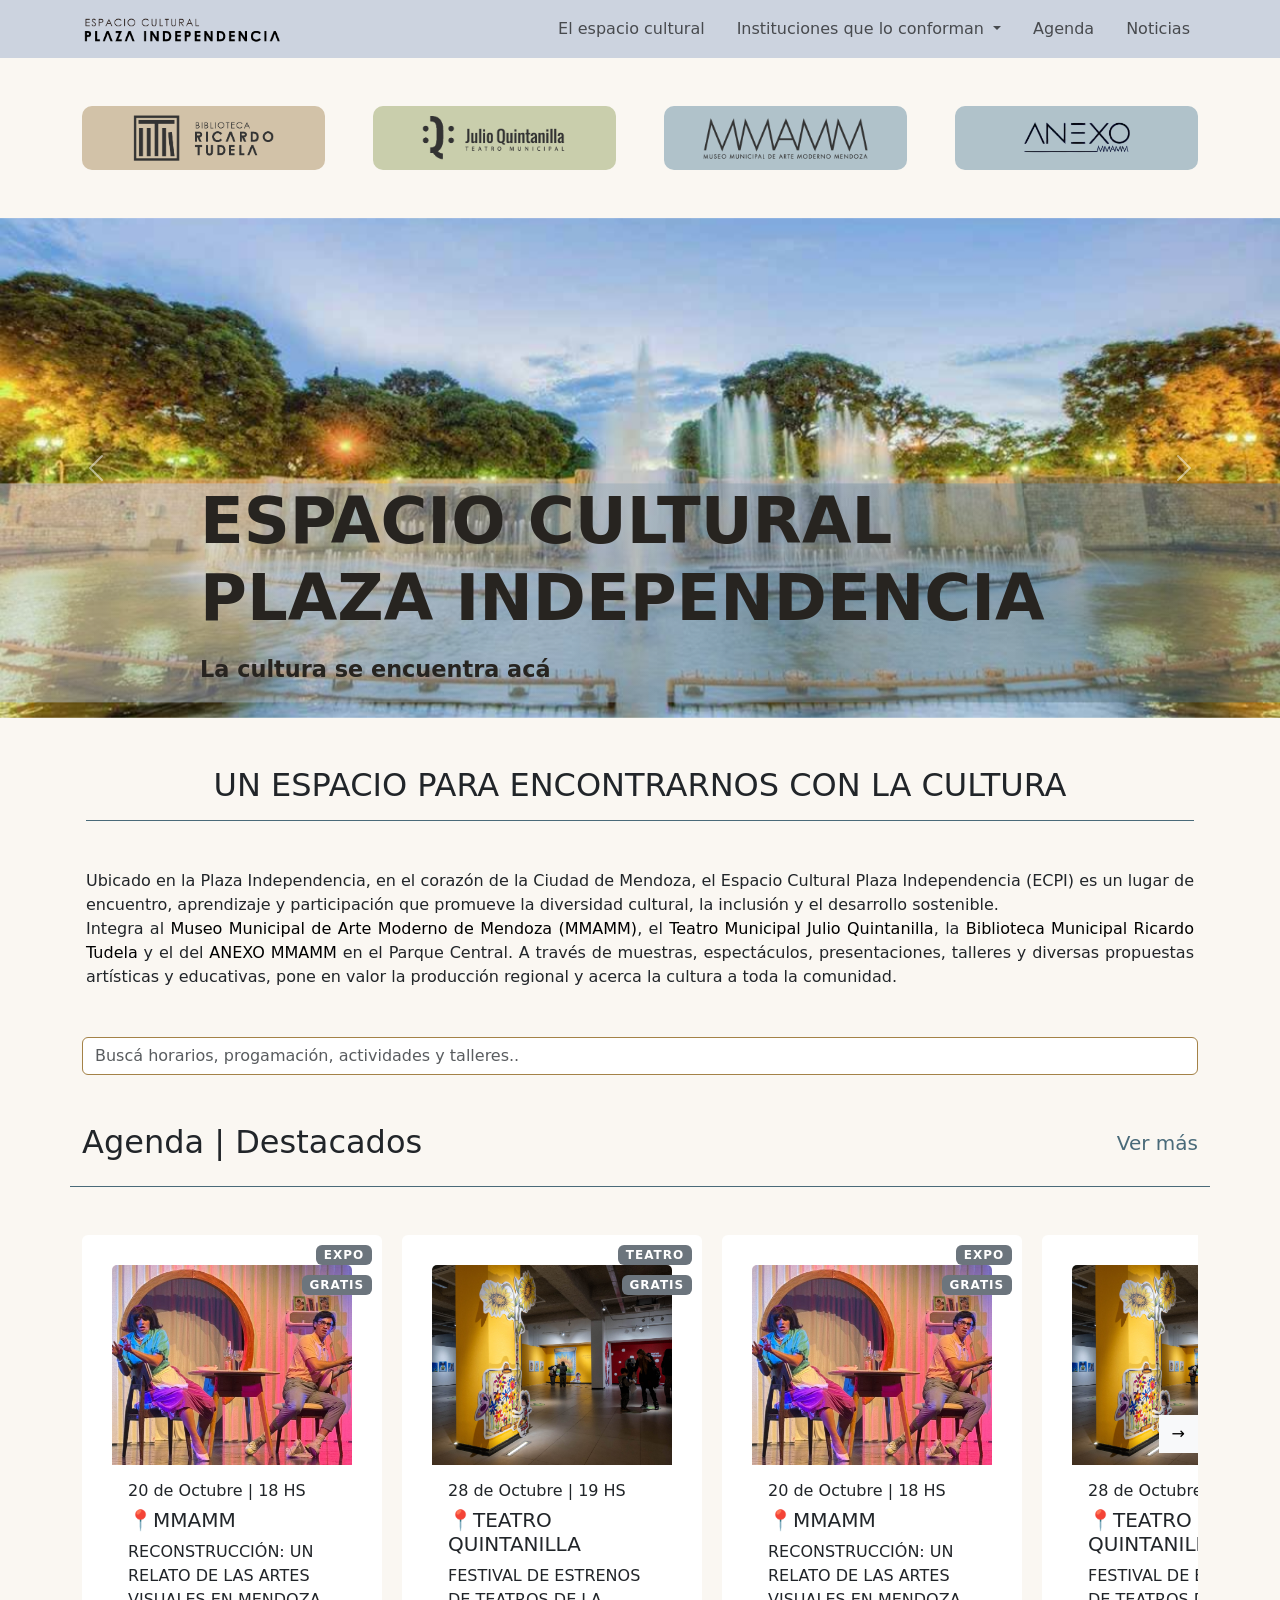
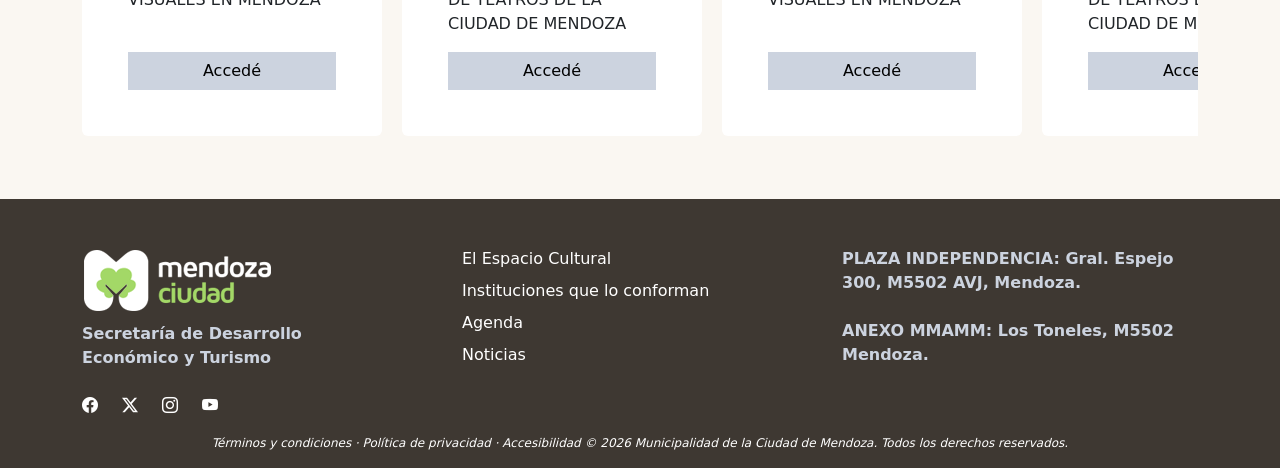
==== commit 3d0f08af: "Add files via upload" ====
--- a/index.html
+++ b/index.html
@@ -74,13 +74,13 @@
                     </li>
 
                     <li class="nav-item">
-                        <a class="nav-link" href="#agenda">
+                        <a class="nav-link" href="https://turismo.ciudaddemendoza.gob.ar/?_gl=1*h2716c*_ga*MjQzODY1NTY4LjE3MjU0NTI0ODU.*_ga_RZ464H4Y4F*czE3OTMxMTYwOTIkbzUxNCRnMCR0MTc5MzExNjA5MiRqNjAkbDAkaDA.">
                             Agenda
                         </a>
                     </li>
 
                     <li class="nav-item">
-                        <a class="nav-link" href="#noticias">
+                        <a class="nav-link" href="https://prensa.ciudaddemendoza.gob.ar/?_gl=1%2A1oh9lz9%2A_ga%2AMjQzODY1NTY4LjE3MjU0NTI0ODU.%2A_ga_RZ464H4Y4F%2AczE3OTMxMTYwOTIkbzUxNCRnMCR0MTc5MzExNjA5MiRqNjAkbDAkaDA.">
                             Noticias
                         </a>
                     </li>
@@ -94,16 +94,16 @@
     </nav>
     <!-- BOTONES-->
     <section class="botones container d-flex flex-wrap justify-content-center gap-5 mt-5">
-        <a href="./biblio.html" class="btn boton-institucion" id="biblio">
+        <a href="./biblio.html" class="btn boton-institucion activo" id="biblio">
             <img src="./Images/biblio.png">
         </a>
-        <a href="./teatro.html" class="btn boton-institucion" id="teatro">
+        <a href="./teatro.html" class="btn boton-institucion activo" id="teatro">
             <img src="./Images/teatro.png">
         </a>
-        <a href="./mmamm.html" class="btn boton-institucion" id="museo">
+        <a href="./mmamm.html" class="btn boton-institucion activo" id="museo">
             <img src="./Images/museo.png">
         </a>
-        <a href="./anexo.html" class="btn boton-institucion" id="anexo">
+        <a href="./anexo.html" class="btn boton-institucion activo" id="anexo">
             <img src="./Images/anexo.png">
         </a>
     </section>
@@ -276,9 +276,9 @@
             <button class="btn btn-light" id="botonScrollRight">→</button>
         </div>
     </section>
-    <!-- NOTICIAS-->
+    <!-- NOTICIAS
     <section class="container mt-5">
-        <!-- TITULO-->
+        
         <div class="row align-items-center encabezado-seccion pb-3">
 
             <div class="col">
@@ -291,7 +291,7 @@
 
         </div>
 
-        <!-- CARDS-->
+       
         <div class="cards-wrapper mt-5">
             <button class="btn btn-light" id="botonScrollLeftNews">←</button>
             <div class="cards-container news-container">
@@ -361,7 +361,7 @@
         </div>
 
 
-    </section>
+    </section>-->
     <!-- FOOTER-->
     <section class="footer">
         <div class="container mt-5 pt-5 ">
--- a/style.css
+++ b/style.css
@@ -101,9 +101,31 @@
 
 .botones a {
     background-color: var(--color-boton-espacios-base);
-    border-radius: 0;
+    border-radius: 10px;
     flex: 1;
 }
+
+/* Institución seleccionada: mantiene su color */
+#biblio.activo {
+    background-color: var(--color-fondos-biblio);
+   
+}
+
+#teatro.activo {
+    background-color: var(--color-fondos-teatro);
+    
+}
+
+#museo.activo {
+    background-color: var(--color-fondo-celeste);
+  
+}
+
+#anexo.activo {
+    background-color: var(--color-fondo-celeste);
+    
+}
+
 
 
 #biblio:hover {
@@ -133,6 +155,8 @@
     box-shadow: 0 0 8px var(--color-boton-anexo);
 
 }
+
+
 
 /*--------SLIDES---------*/
 
@@ -566,12 +590,19 @@
 
 #fotoBiblio,
 #fotoTeatro,
-#fotoMmamm, 
+#fotoMmamm 
+ {
+    width: 100%;
+    height: 500px;
+    object-fit: cover;
+}
+
 #fotoAnexo {
     width: 100%;
     height: 500px;
-    object-fit: cover;
-}
+    object-fit: none;
+}
+
 
 
 
@@ -762,6 +793,7 @@
 .info-biblio {
     padding: 30px 30px;
     background-color: var(--color-fondos-biblio);
+    border-radius: 10px;
 
 }
 
@@ -978,6 +1010,7 @@
 .info-teatro {
     background-color: var(--color-fondos-teatro);
     padding: 30px 30px;
+    border-radius: 10px;
 
 }
 
@@ -1040,6 +1073,7 @@
     overflow: hidden;
     background-color: var(--color-fondo-celeste-bright);
     transition: all 0.3s ease-in-out;
+    border-radius: 10px;
 }
 
 
@@ -1077,6 +1111,7 @@
     justify-content: center;
     padding: 2.5rem 3rem;
     color: var(--color-texto-nav);
+    
 }
 
 .expos-etiqueta {
@@ -1188,7 +1223,7 @@
 .card-teatro {
     background-color: var(--color-cards-teatro-detalle);
     padding: 1.5rem;
-
+    border-radius: 10px;
     height: 100%;
     transition: transform 0.25s ease;
 }
@@ -1498,7 +1533,7 @@
 .info-museo {
     padding: 30px 30px;
     background-color: var(--color-fondo-celeste);
-
+    border-radius: 10px;
 
 }
 
@@ -1511,6 +1546,7 @@
     background-color: var(--color-fondo-cardNoticia);
     transition: transform 0.2s ease-in-out;
     padding: 20px;
+    border-radius: 10px;
 }
 
 .descrip-lab:hover {
@@ -1549,7 +1585,7 @@
 
 .card-visita-mmamm {
 
-    border-radius: 0;
+    border-radius: 10px;
     overflow: hidden;
     transition: transform 0.2s ease;
 }
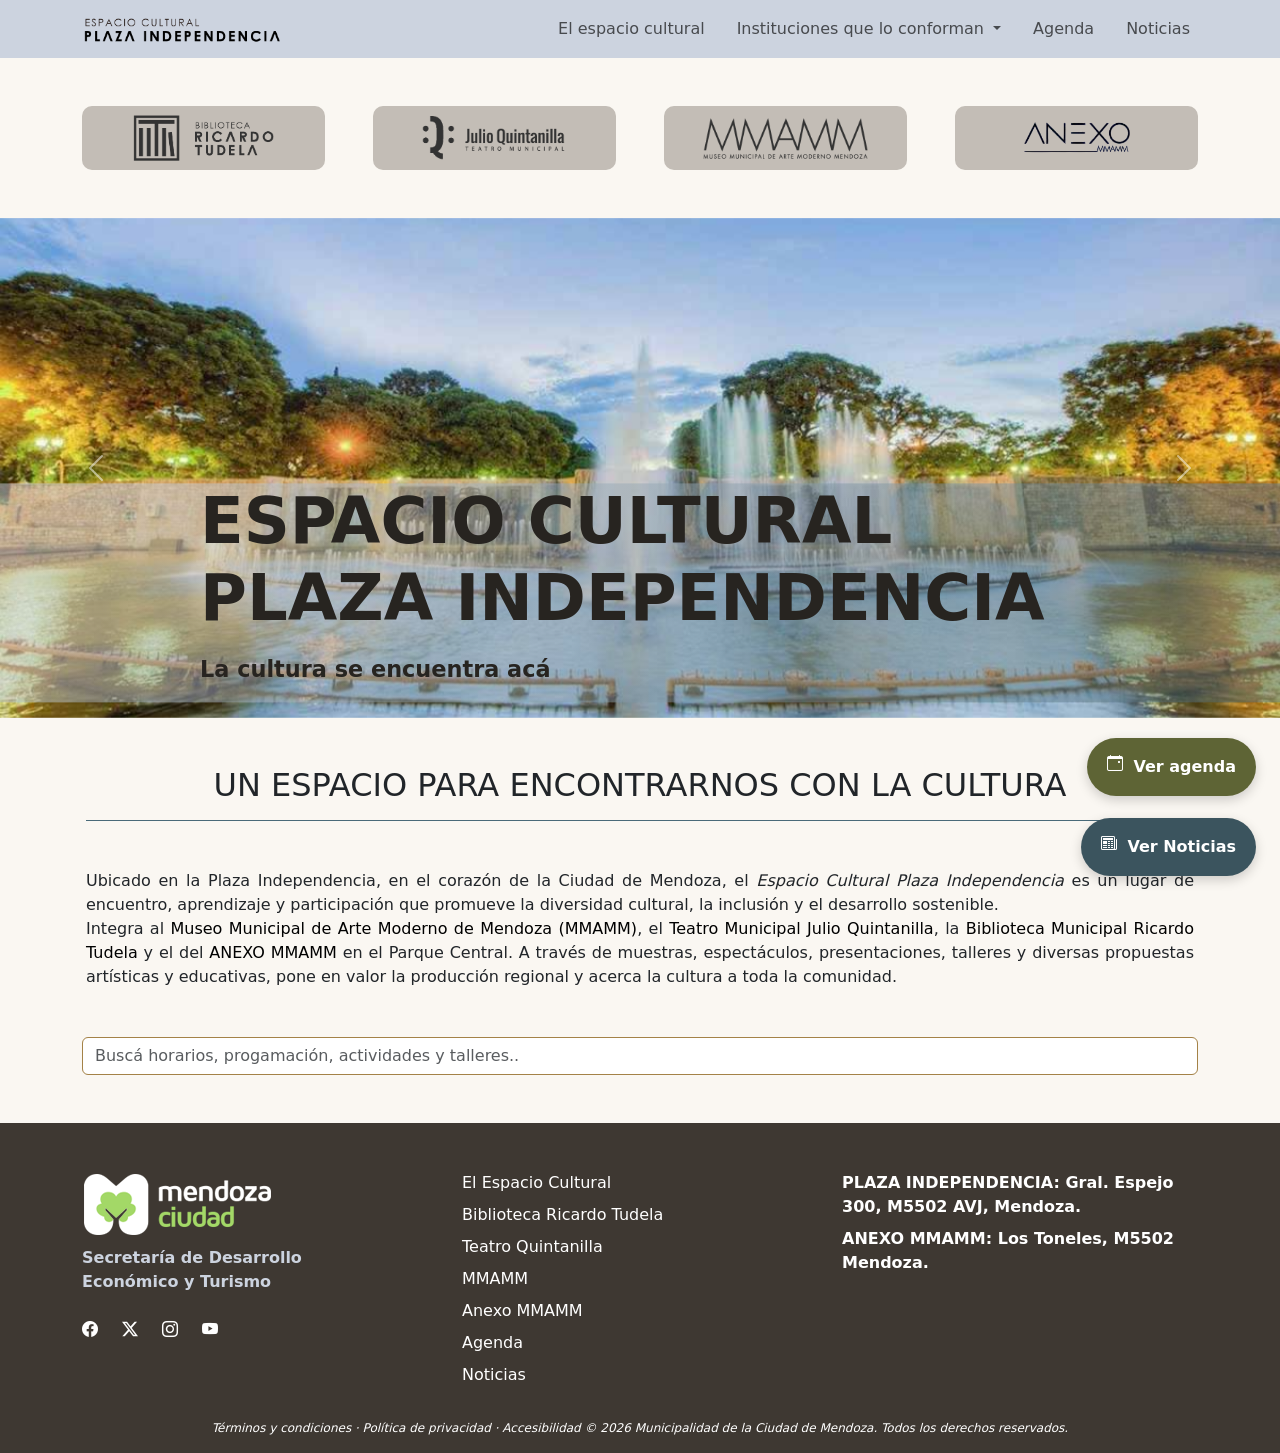
==== commit ed68e5b1: "Add files via upload" ====
--- a/index.html
+++ b/index.html
@@ -74,13 +74,15 @@
                     </li>
 
                     <li class="nav-item">
-                        <a class="nav-link" href="https://turismo.ciudaddemendoza.gob.ar/?_gl=1*h2716c*_ga*MjQzODY1NTY4LjE3MjU0NTI0ODU.*_ga_RZ464H4Y4F*czE3OTMxMTYwOTIkbzUxNCRnMCR0MTc5MzExNjA5MiRqNjAkbDAkaDA.">
+                        <a class="nav-link"
+                            href="https://turismo.ciudaddemendoza.gob.ar/?_gl=1*h2716c*_ga*MjQzODY1NTY4LjE3MjU0NTI0ODU.*_ga_RZ464H4Y4F*czE3OTMxMTYwOTIkbzUxNCRnMCR0MTc5MzExNjA5MiRqNjAkbDAkaDA.">
                             Agenda
                         </a>
                     </li>
 
                     <li class="nav-item">
-                        <a class="nav-link" href="https://prensa.ciudaddemendoza.gob.ar/?_gl=1%2A1oh9lz9%2A_ga%2AMjQzODY1NTY4LjE3MjU0NTI0ODU.%2A_ga_RZ464H4Y4F%2AczE3OTMxMTYwOTIkbzUxNCRnMCR0MTc5MzExNjA5MiRqNjAkbDAkaDA.">
+                        <a class="nav-link"
+                            href="https://prensa.ciudaddemendoza.gob.ar/?_gl=1%2A1oh9lz9%2A_ga%2AMjQzODY1NTY4LjE3MjU0NTI0ODU.%2A_ga_RZ464H4Y4F%2AczE3OTMxMTYwOTIkbzUxNCRnMCR0MTc5MzExNjA5MiRqNjAkbDAkaDA.">
                             Noticias
                         </a>
                     </li>
@@ -94,16 +96,16 @@
     </nav>
     <!-- BOTONES-->
     <section class="botones container d-flex flex-wrap justify-content-center gap-5 mt-5">
-        <a href="./biblio.html" class="btn boton-institucion activo" id="biblio">
+        <a href="./biblio.html" class="btn boton-institucion" id="biblio">
             <img src="./Images/biblio.png">
         </a>
-        <a href="./teatro.html" class="btn boton-institucion activo" id="teatro">
+        <a href="./teatro.html" class="btn boton-institucion" id="teatro">
             <img src="./Images/teatro.png">
         </a>
-        <a href="./mmamm.html" class="btn boton-institucion activo" id="museo">
+        <a href="./mmamm.html" class="btn boton-institucion" id="museo">
             <img src="./Images/museo.png">
         </a>
-        <a href="./anexo.html" class="btn boton-institucion activo" id="anexo">
+        <a href="./anexo.html" class="btn boton-institucion" id="anexo">
             <img src="./Images/anexo.png">
         </a>
     </section>
@@ -149,13 +151,16 @@
         <h2 class="text-center pb-3 encabezado-seccion con-cursor">UN ESPACIO PARA ENCONTRARNOS CON LA CULTURA</h2>
         <div class="descrip-biblio text-justificado mt-5 con-cursor">
             Ubicado en la Plaza Independencia, en el corazón de la Ciudad de
-            Mendoza, el Espacio Cultural Plaza Independencia (ECPI) es un lugar de encuentro, aprendizaje y
+            Mendoza, el <span class="fst-italic">Espacio Cultural Plaza Independencia</span> es un lugar de encuentro,
+            aprendizaje y
             participación que promueve la diversidad cultural, la inclusión y el desarrollo sostenible.<BR>
 
-            Integra al <span class="espacios"><a href="./mmamm.html">Museo Municipal de Arte Moderno de Mendoza (MMAMM)</a></span>, el <span
-                class="espacios"><a href="./teatro.html">Teatro Municipal Julio Quintanilla</a></span>, la
-            <span class="espacios"><a href="./biblio.html">Biblioteca Municipal Ricardo Tudela</a></span> y el del <span class="espacios"><a href="./anexo.html">ANEXO
-                MMAMM</a></span> en el Parque Central. A través de muestras,
+            Integra al <span class="espacios"><a href="./mmamm.html">Museo Municipal de Arte Moderno de Mendoza
+                    (MMAMM)</a></span>, el <span class="espacios"><a href="./teatro.html">Teatro Municipal Julio
+                    Quintanilla</a></span>, la
+            <span class="espacios"><a href="./biblio.html">Biblioteca Municipal Ricardo Tudela</a></span> y el del <span
+                class="espacios"><a href="./anexo.html">ANEXO
+                    MMAMM</a></span> en el Parque Central. A través de muestras,
             espectáculos, presentaciones, talleres y diversas propuestas artísticas y educativas, pone en valor la
             producción regional y acerca la cultura a toda la comunidad.
         </div>
@@ -169,9 +174,9 @@
 
         <input type="search" class="form-control" placeholder="Buscá horarios, progamación, actividades y talleres..">
     </section>
-    <!-- AGENDA-->
+    <!-- AGENDA
     <section class="container mt-5">
-        <!-- TITULO-->
+      
         <div class="row align-items-center encabezado-seccion pb-3">
 
             <div class="col">
@@ -184,7 +189,7 @@
 
         </div>
 
-        <!-- CARDS-->
+       
         <div class="cards-wrapper mt-5">
             <button class="btn btn-light" id="botonScrollLeft">←</button>
             <div class="cards-container">
@@ -275,7 +280,8 @@
             </div>
             <button class="btn btn-light" id="botonScrollRight">→</button>
         </div>
-    </section>
+    </section>-->
+
     <!-- NOTICIAS
     <section class="container mt-5">
         
@@ -381,18 +387,22 @@
                 </div>
                 <div class="col-12 col-md-4 seg-columna">
                     <ul class="d-flex flex-column gap-2 ps-0 lista-footer">
-                        <li><a href="#">El Espacio Cultural</a></li>
-                        <li><a href="#">Instituciones que lo conforman</a></li>
-                        <li><a href="#">Agenda</a></li>
-                        <li><a href="#">Noticias</a></li>
+                        <li><a href="./index.html">El Espacio Cultural</a></li>
+                        <li><a href="#">Biblioteca Ricardo Tudela</a></li>
+                        <li><a href="#">Teatro Quintanilla</a></li>
+                        <li><a href="#">MMAMM</a></li>
+                        <li><a href="#">Anexo MMAMM</a></li>
+                        <li><a href="https://turismo.ciudaddemendoza.gob.ar/?_gl=1*29hf6q*_ga*MTQ0ODc3NzI2OS4xNzkzMTk0ODcz*_ga_RZ464H4Y4F*czE3OTMxOTQ4NzMkbzEkZzAkdDE3OTMxOTQ4NzMkajYwJGwwJGgw">Agenda</a></li>
+                        <li><a href="https://prensa.ciudaddemendoza.gob.ar/category/cultura/">Noticias</a></li>
                     </ul>
                 </div>
                 <div class="col-12 col-md-4 ultima-columna d-flex flex-column gap-2">
-                    <p class="con-cursor"> PLAZA INDEPENDENCIA:
-                        Gral. Espejo 300, M5502 AVJ, Mendoza.</p>
-
-                    <p class="con-cursor"> ANEXO MMAMM:
-                        Los Toneles, M5502 Mendoza.</p>
+                    <a href="https://maps.app.goo.gl/zgojBtVhEWFS6HjY7" class="ubicacion con-cursor">PLAZA
+                        INDEPENDENCIA:
+                        Gral. Espejo 300, M5502 AVJ, Mendoza.</a>
+
+                    <a href="https://maps.app.goo.gl/9WfLoG5feZ7c93DFA" class="ubicacion con-cursor"> ANEXO MMAMM:
+                        Los Toneles, M5502 Mendoza.</a>
 
                 </div>
             </div>
@@ -406,7 +416,19 @@
 
     </section>
 
-
+    <!-- BOTÓN FLOTANTE AGENDA -->
+    <a href="https://turismo.ciudaddemendoza.gob.ar/?_gl=1*29hf6q*_ga*MTQ0ODc3NzI2OS4xNzkzMTk0ODcz*_ga_RZ464H4Y4F*czE3OTMxOTQ4NzMkbzEkZzAkdDE3OTMxOTQ4NzMkajYwJGwwJGgw"
+        class="boton-flotante-teatro-agenda" aria-label="Ver agenda cultural">
+        <i class="bi bi-calendar-event"></i>
+        <span>Ver agenda</span>
+    </a>
+
+    <!-- BOTÓN FLOTANTE NOTICIAS -->
+    <a href="https://prensa.ciudaddemendoza.gob.ar/category/cultura/" class="boton-flotante-noticias"
+        aria-label="Ver agenda cultural">
+        <i class="bi bi-newspaper"></i>
+        <span>Ver Noticias</span>
+    </a>
 
 
 
--- a/style.css
+++ b/style.css
@@ -107,22 +107,22 @@
 
 /* Institución seleccionada: mantiene su color */
 #biblio.activo {
-    background-color: var(--color-fondos-biblio);
+    background-color: var(--color-boton-biblio);
    
 }
 
 #teatro.activo {
-    background-color: var(--color-fondos-teatro);
+    background-color: var(--color-boton-teatro);
     
 }
 
 #museo.activo {
-    background-color: var(--color-fondo-celeste);
+    background-color: var(--color-boton-anexo);
   
 }
 
 #anexo.activo {
-    background-color: var(--color-fondo-celeste);
+    background-color: var(--color-boton-anexo);
     
 }
 
@@ -134,9 +134,6 @@
 
 }
 
-#biblio:active {
-    background-color: var(--color-boton-biblio);
-}
 
 #teatro:hover {
     background-color: var(--color-boton-teatro);
@@ -144,17 +141,13 @@
 
 }
 
-#museo:hover {
+#museo:hover, #anexo:hover {
     background-color: var(--color-boton-mam);
     box-shadow: 0 0 8px var(--color-boton-mam);
 
 }
 
-#anexo:hover {
-    background-color: var(--color-boton-anexo);
-    box-shadow: 0 0 8px var(--color-boton-anexo);
-
-}
+
 
 
 
@@ -232,6 +225,7 @@
 .espacios {
     transition: all 0.2s ease, color 0.25s ease;
     border-radius: 4px;
+    font-weight: 500;
 }
 
 @media (hover: hover) {
@@ -506,12 +500,19 @@
 
 /*------------FOOTER--------------*/
 
-
-
-
-
 .footer {
     background-color: var(--color-footer);
+}
+
+.ubicacion {
+    text-decoration: none;
+    color: var(--color-fondo-cardNoticia);
+    
+}
+
+.ubicacion:hover {
+    color: var(--color-boton-anexo);
+    cursor: pointer;
 }
 
 .footer p,
@@ -551,7 +552,7 @@
 
 .primer-columna {
     font-weight: 600;
-    justify-content: center;
+    
 }
 
 .seg-columna {
@@ -1053,6 +1054,105 @@
 
 
 
+/* ---------SECCIÓN DESTACADA EXPOS TEATRO----------- */
+
+
+
+
+.expos-destacado-teatro {
+    margin: 0;
+    display: grid;
+    grid-template-columns: 40% 60%;
+    min-height: 280px;
+    overflow: hidden;
+    background-color: var(--color-cards-teatro-detalle);
+    transition: all 0.3s ease-in-out;
+    border-radius: 10px;
+}
+
+
+.expos-destacado-teatro:hover {
+background-color: var(--color-fondos-teatro);
+
+
+}
+
+
+.btn-expos-teatro {
+    
+    display: inline-flex;
+    align-items: center;
+    gap: 0.65rem;
+    color: var(--color-fondo-cardNoticia);
+    font-weight: 600;
+    text-decoration: none;
+    padding: 0.55rem 0.85rem;
+   
+    background-color: var(--color-hover-teatro);
+    transition: all 0.3s ease-in-out;
+    gap: 1rem;
+}
+
+
+.btn-expos-teatro i {
+    color: var(--color-boton-mam);
+}
+
+
+
+.btn-expos-teatro i {
+    font-size: 1.1rem;
+}
+
+.btn-expos-teatro:hover {
+    
+    transform: translateY(-3px);
+    
+}
+
+.btn-expos-teatro:hover i {
+    color: var(--color-fondo-cardNoticia);
+}
+
+@media (max-width: 767.98px) {
+    .expos-destacado {
+        grid-template-columns: 1fr;
+    }
+
+    .expos-imagen {
+        min-height: 190px;
+        max-height: 230px;
+    }
+
+    .expos-imagen img {
+        height: 220px;
+        min-height: 220px;
+    }
+
+    .expos-contenido {
+        padding: 1.5rem;
+    }
+
+    .expos-contenido h2 {
+        font-size: 2.8rem;
+    }
+
+    .expos-contenido p {
+        font-size: 1rem;
+        margin-bottom: 1.25rem;
+    }
+
+}
+
+@media (prefers-reduced-motion: reduce) {
+
+    .expos-imagen img,
+    .btn-expos {
+        transition: none;
+    }
+}
+
+
 
 /* ---------SECCIÓN DESTACADA EXPOS----------- */
 
@@ -1143,7 +1243,7 @@
     font-weight: 600;
     text-decoration: none;
     padding: 0.55rem 0.85rem;
-   
+     gap: 1rem;
     background-color: var(--color-boton-anexo);
     transition: all 0.3s ease-in-out;
 }
@@ -1152,9 +1252,7 @@
     color: var(--color-boton-mam);
 }
 
-.btn-expos {
-    gap: 1rem;
-}
+
 
 .btn-expos i {
     font-size: 1.1rem;
@@ -1594,11 +1692,9 @@
     transform: translateY(-3px);
 }
 
-.card-educativas {
-    background-color: var(--color-fondo-celeste);
-}
-
-.card-publico {
+
+
+.card-publico, .card-educativas {
     background-color: var(--color-fondo-celeste-bright);
 }
 
@@ -1903,6 +1999,52 @@
     }
 }
 
+/* ===== BOTON FAB NOTICIAS===== */
+
+.boton-flotante-noticias {
+    position: fixed;
+    right: 24px;
+    bottom: 24px;
+    z-index: 1000;
+
+    display: flex;
+    align-items: center;
+    gap: 10px;
+
+    padding: 14px 20px;
+    border-radius: 50px;
+
+    background-color: var(--color-boton-mam);
+    color: white;
+    text-decoration: none;
+    font-weight: 600;
+
+    box-shadow: 0 4px 12px rgba(0, 0, 0, 0.18);
+    transition: transform 0.2s ease, box-shadow 0.2s ease;
+}
+
+.boton-flotante-noticias:hover {
+    transform: translateY(-3px);
+    box-shadow: 0 6px 16px rgba(0, 0, 0, 0.22);
+}
+
+@media (max-width: 576px) {
+    .boton-flotante-noticias {
+        right: 16px;
+        bottom: 16px;
+        padding: 14px;
+    }
+
+    .boton-flotante-noticias span {
+        display: none;
+    }
+}
+
+@media (prefers-reduced-motion: reduce) {
+    .boton-flotante-noticias {
+        transition: none;
+    }
+}
 
 
 /* ===== BOTON FAB MMAMM===== */
@@ -1918,7 +2060,7 @@
     gap: 10px;
 
     padding: 14px 20px;
-    border-radius: 20px;
+    border-radius: 50px;
 
     background-color: var(--color-boton-mam);
     color: white;
@@ -1955,10 +2097,10 @@
 
 /* ===== BOTON FAB TEATRO===== */
 
-.boton-flotante-teatro {
+.boton-flotante-teatro-agenda {
     position: fixed;
     right: 24px;
-    bottom: 24px;
+    bottom: 104px;
     z-index: 1000;
 
     display: flex;
@@ -1977,25 +2119,25 @@
     transition: transform 0.2s ease, box-shadow 0.2s ease;
 }
 
-.boton-flotante-teatro:hover {
+.boton-flotante-teatro-agenda:hover {
     transform: translateY(-3px);
     box-shadow: 0 6px 16px rgba(0, 0, 0, 0.22);
 }
 
 @media (max-width: 576px) {
-    .boton-flotante-teatro {
+    .boton-flotante-teatro-agenda {
         right: 16px;
         bottom: 16px;
         padding: 14px;
     }
 
-    .boton-flotante-teatro span {
+    .boton-flotante-teatro-agenda span {
         display: none;
     }
 }
 
 @media (prefers-reduced-motion: reduce) {
-    .boton-flotante-teatro {
+    .boton-flotante-teatro-agenda {
         transition: none;
     }
 }
